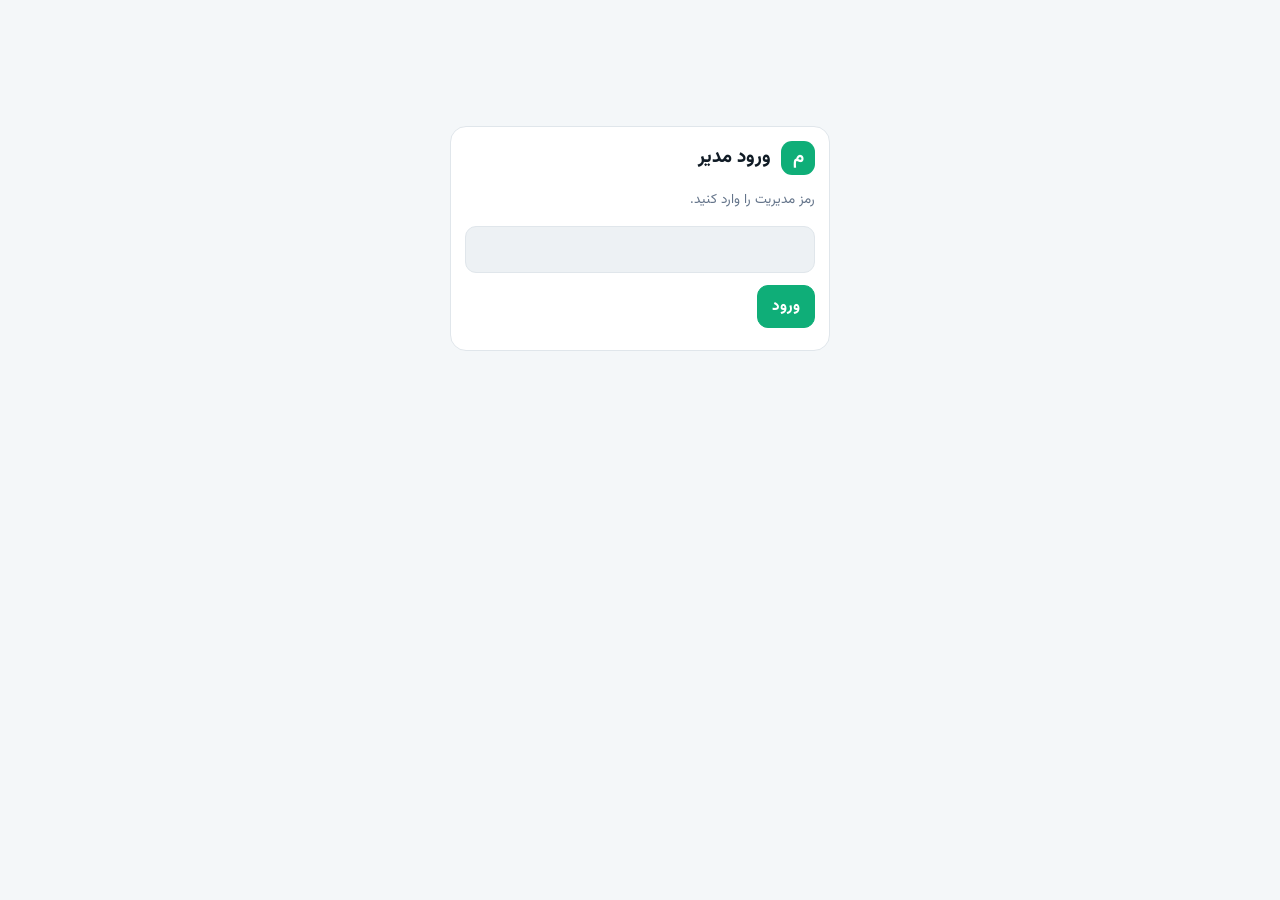
==== admin.html @ 72c1487b "Update admin.html" ====
<!DOCTYPE html>
<html lang="fa" dir="rtl"><head><meta charset="utf-8"><meta name="viewport" content="width=device-width,initial-scale=1,viewport-fit=cover">
<meta name="robots" content="noindex"><title>پنل مدیریت</title>
<script>try{document.documentElement.dataset.theme=localStorage.getItem('th')||(matchMedia('(prefers-color-scheme:light)').matches?'light':'dark')}catch(e){document.documentElement.dataset.theme='dark'}</script>
<link rel="stylesheet" href="https://fonts.googleapis.com/css2?family=Vazirmatn:wght@400;600;800&display=swap">
<style>
:root{box-sizing:border-box;--bg:#080b0e;--sf:#11171c;--s2:#1a2229;--ed:#232d36;--ink:#eaf0f3;--mu:#8a96a2;--ac:#1bc48a;--ai:#04140d;--dn:#ff5c6a;--wn:#f5b50a;color-scheme:dark}
:root[data-theme=light]{--bg:#f4f7f9;--sf:#fff;--s2:#edf1f4;--ed:#e0e6eb;--ink:#101b25;--mu:#64748a;--ac:#0fae78;--ai:#fff;--dn:#e5485a;--wn:#b07d00;color-scheme:light}
*,*::before,*::after{box-sizing:border-box}
body{margin:0;background:var(--bg);color:var(--ink);font:15px/1.8 "Vazirmatn",Tahoma,sans-serif;padding-top:env(safe-area-inset-top,0px);padding-bottom:calc(150px + env(safe-area-inset-bottom,0px))}
.w{max-width:860px;margin:0 auto;padding:0 14px}
header{display:flex;align-items:center;gap:10px;padding:14px 0}
.lg{display:flex;align-items:center;gap:10px;font-weight:800;font-size:1.15rem}.lg b{width:34px;height:34px;border-radius:11px;background:var(--ac);color:var(--ai);display:grid;place-items:center}
.sp{flex:1}
button,select{font:inherit;color:var(--ink);cursor:pointer;border:1px solid var(--ed);background:var(--s2);border-radius:11px;padding:7px 14px}
button:active{transform:scale(.96)}button:disabled{opacity:.5}
button.pri{background:var(--ac);border-color:var(--ac);color:var(--ai);font-weight:800}button.dn{color:var(--dn)}
button.sm{padding:3px 10px;font-size:.85rem}
input,textarea{font:inherit;color:var(--ink);background:var(--s2);border:1px solid var(--ed);border-radius:11px;padding:9px 12px;width:100%}
input:focus,textarea:focus{border-color:var(--ac);outline:none}:focus-visible{outline:2px solid var(--ac);outline-offset:2px}
.pn{background:var(--sf);border:1px solid var(--ed);border-radius:16px;padding:14px;margin-bottom:12px}
h2{font-size:1.02rem;margin:0 0 10px}.mu{color:var(--mu);font-size:.84rem}
.stats{display:grid;grid-template-columns:repeat(2,1fr);gap:10px;margin-bottom:12px}@media(min-width:640px){.stats{grid-template-columns:repeat(4,1fr)}}
.st{background:var(--sf);border:1px solid var(--ed);border-radius:16px;padding:12px}.st b{display:block;font-size:1.7rem;line-height:1.3}.st span{color:var(--mu);font-size:.8rem}
.chips{display:flex;gap:6px;flex-wrap:wrap;margin-bottom:10px}
.chip{padding:5px 13px;border-radius:999px;background:var(--s2);border:1px solid transparent;font-size:.86rem}.chip[aria-pressed=true]{background:var(--ac);color:var(--ai);font-weight:700}
.tk{border-top:1px solid var(--ed);padding:12px 0}.tk:first-child{border-top:0}.tk p{margin:4px 0 8px;white-space:pre-wrap;word-break:break-word}
.bd{display:inline-block;padding:1px 10px;border-radius:8px;font-size:.78rem;font-weight:700}
.bd.new{background:rgba(245,181,10,.18);color:var(--wn)}.bd.open{background:rgba(77,141,255,.18);color:#4d8dff}.bd.done{background:rgba(27,196,138,.16);color:var(--ac)}
.row{display:flex;gap:8px;flex-wrap:wrap;align-items:center}.row>.g{flex:1 1 150px}
.sw{width:30px;height:30px;border-radius:50%;padding:0;border:2px solid var(--ed)}.sw[aria-pressed=true]{border-color:var(--ink)}
.pv{border-radius:12px;padding:9px 14px;text-align:center;font-weight:700;color:#fff;margin-top:10px}
.hv{border:1px dashed var(--ed);border-radius:12px;padding:12px;margin-top:10px;text-align:center}.hv h3{margin:0 0 4px;font-size:1.1rem}
.fq{border:1px solid var(--ed);border-radius:14px;padding:10px;margin-bottom:8px;background:var(--s2)}
.cc{display:inline-flex;align-items:center;gap:6px;background:var(--s2);border:1px solid var(--ed);border-radius:999px;padding:3px 6px 3px 12px;margin:3px;direction:ltr;font-weight:700}
.cc button{padding:0 8px;border-radius:50%;line-height:1.5}
.hide{display:none!important}
nav{position:fixed;inset:auto 0 0;z-index:20;display:flex;justify-content:space-around;background:var(--sf);border-top:1px solid var(--ed);padding:6px 6px calc(6px + env(safe-area-inset-bottom,0px))}
nav button{flex:1;border:0;background:none;margin:0 2px;color:var(--mu);padding:6px 4px;font-size:.8rem;border-radius:12px}nav button[aria-pressed=true]{color:var(--ac);background:var(--s2);font-weight:800}
#bar{position:fixed;inset:auto 0 calc(66px + env(safe-area-inset-bottom,0px));z-index:19;display:flex;justify-content:center;pointer-events:none}
#bar>div{pointer-events:auto;background:var(--sf);border:1px solid var(--ed);border-radius:16px;padding:8px 10px;display:flex;gap:10px;align-items:center;box-shadow:0 6px 24px rgba(0,0,0,.35)}
#ts{position:fixed;top:calc(12px + env(safe-area-inset-top,0px));left:50%;transform:translateX(-50%);z-index:40;background:var(--ink);color:var(--bg);padding:8px 18px;border-radius:12px;font-weight:700;opacity:0;transition:opacity .25s;pointer-events:none}#ts.on{opacity:1}
@media(prefers-reduced-motion:reduce){#ts{transition:none}}
</style></head><body>
<div id="ts" role="status"></div>
<div id="login" class="w"><div class="pn" style="max-width:380px;margin:14vh auto 0"><div class="lg" style="margin-bottom:10px"><b>م</b>ورود مدیر</div><p class="mu">رمز مدیریت را وارد کنید.</p>
<input id="pw" type="password" autocomplete="current-password" aria-label="رمز عبور"><div style="margin-top:12px"><button class="pri" id="go">ورود</button></div><div id="lm" class="mu" role="alert" style="margin-top:8px"></div></div></div>

<div id="app" class="hide"><div class="w">
<header><div class="lg"><b>م</b>پنل مدیریت</div><div class="sp"></div><button id="th" aria-label="تغییر تم">تم</button><button id="out">خروج</button></header>

<section id="v-dash">
 <div class="stats" id="stats"></div>
 <div class="pn"><h2>وضعیت سایت</h2><div id="sum" class="mu"></div></div>
 <div class="pn"><h2>آخرین تیکت‌ها</h2><div id="last"></div></div>
</section>

<section id="v-tk" class="hide"><div class="pn">
 <div class="row" style="margin-bottom:10px"><h2 style="margin:0">تیکت‌ها</h2><div class="sp"></div><button class="sm" id="rf">تازه‌سازی</button><button class="sm" id="ex">خروجی CSV</button></div>
 <input id="sq" placeholder="جستجو در نام، تماس و متن…" aria-label="جستجو" style="margin-bottom:10px">
 <div class="chips" id="tf"></div><div id="tl"></div></div></section>

<section id="v-ct" class="hide">
 <div class="pn"><h2>متن صفحهٔ اصلی</h2>
  <input id="ht" placeholder="تیتر اصلی (خالی = بدون تغییر)" aria-label="تیتر"><div style="height:8px"></div>
  <textarea id="hs" rows="2" placeholder="توضیح زیر تیتر (خالی = بدون تغییر)" aria-label="توضیح"></textarea>
  <div class="hv"><h3 id="hvt"></h3><div class="mu" id="hvs"></div></div></div>
 <div class="pn"><h2>اعلان بالای سایت</h2>
  <label class="row"><input type="checkbox" id="bo" style="width:20px;flex:0 0 20px"> <span>نمایش اعلان</span></label>
  <div style="height:8px"></div><textarea id="bt" rows="2" maxlength="200" placeholder="متن اعلان" aria-label="متن اعلان"></textarea>
  <div class="row" style="margin-top:8px"><span class="mu">رنگ:</span><span id="sws" class="row"></span><input id="bc" type="color" aria-label="رنگ دلخواه" style="width:44px;padding:2px"></div>
  <div class="pv" id="bp"></div></div>
 <div class="pn"><h2>سوالات متداول <span class="mu">(خالی = سوالات پیش‌فرض سایت)</span></h2><div id="fq"></div><button id="fa">+ سوال جدید</button></div>
</section>

<section id="v-co" class="hide"><div class="pn"><h2>ارزهای مخفی‌شده</h2>
 <p class="mu">نماد ارز را بنویس و Enter یا «افزودن» را بزن. مثال: DOGE</p>
 <div class="row"><input id="ci" dir="ltr" placeholder="DOGE" aria-label="نماد ارز" class="g" style="max-width:220px"><button id="ca" class="pri">افزودن</button></div>
 <div id="cl" style="margin-top:10px"></div></div></section>
</div>

<div id="bar" class="hide"><div><span id="dt" class="mu">تغییرات ذخیره‌نشده</span><button class="pri" id="sv">ذخیره در سایت</button></div></div>
<nav><button data-v="dash" aria-pressed="true">داشبورد</button><button data-v="tk" aria-pressed="false">تیکت‌ها</button><button data-v="ct" aria-pressed="false">محتوا</button><button data-v="co" aria-pressed="false">ارزها</button></nav>
</div>
<script>
(function(){
var $=function(i){return document.getElementById(i)};
function h(t,a,k){var e=document.createElement(t);for(var x in a||{}){if(x==='class')e.className=a[x];else if(x==='text')e.textContent=a[x];else if(x.slice(0,2)==='on')e[x]=a[x];else e.setAttribute(x,a[x])}(k||[]).forEach(function(c){e.appendChild(typeof c==='string'?document.createTextNode(c):c)});return e}
function api(p,o){o=o||{};o.credentials='same-origin';if(o.body&&typeof o.body!=='string'){o.body=JSON.stringify(o.body);o.headers={'content-type':'application/json'}}
 return fetch('/api/admin/'+p,o).then(function(r){if(r.status===401&&p!=='login'){show(false);throw 0}return r.json().then(function(j){if(!r.ok)throw j;return j})})}
var tt;function toast(m){var t=$('ts');t.textContent=m;t.classList.add('on');clearTimeout(tt);tt=setTimeout(function(){t.classList.remove('on')},2400)}
function show(a){$('login').classList.toggle('hide',a);$('app').classList.toggle('hide',!a)}
var C={banner:{on:false,text:'',color:'#0fae78'},hero:{title:'',sub:''},faq:[],hidden:[]},TK=[],TF='all',VIEW='dash',dirty=false;
var ST={new:'جدید',open:'در حال بررسی',done:'بسته‌شده'};
function setDirty(v){dirty=v;$('bar').classList.toggle('hide',!(v&&(VIEW==='ct'||VIEW==='co')));}
function view(v){VIEW=v;['dash','tk','ct','co'].forEach(function(x){$('v-'+x).classList.toggle('hide',x!==v)});
 document.querySelectorAll('nav button').forEach(function(b){b.setAttribute('aria-pressed',b.dataset.v===v)});setDirty(dirty);scrollTo(0,0)}
document.querySelectorAll('nav button').forEach(function(b){b.onclick=function(){view(b.dataset.v)}});
$('th').onclick=function(){var r=document.documentElement,n=r.dataset.theme==='dark'?'light':'dark';r.dataset.theme=n;try{localStorage.setItem('th',n)}catch(e){}};
$('go').onclick=function(){$('lm').textContent='';api('login',{method:'POST',body:{password:$('pw').value}}).then(function(){$('pw').value='';show(true);load()}).catch(function(e){$('lm').textContent=e&&e.error==='setup'?'تنظیمات سرور کامل نیست.':'رمز اشتباه است.'})};
$('pw').onkeydown=function(e){if(e.key==='Enter')$('go').click()};
$('out').onclick=function(){api('logout',{method:'POST'}).finally(function(){show(false)})};
window.addEventListener('beforeunload',function(e){if(dirty){e.preventDefault();e.returnValue=''}});

/* dashboard */
function counts(){var c={new:0,open:0,done:0};TK.forEach(function(t){c[t.status]=(c[t.status]||0)+1});return c}
function dash(){var c=counts(),s=$('stats');s.textContent='';
 [['تیکت جدید',c.new],['در حال بررسی',c.open],['بسته‌شده',c.done],['ارز مخفی',C.hidden.length]].forEach(function(x){s.appendChild(h('div',{class:'st'},[h('b',{text:String(x[1])}),h('span',{text:x[0]})]))});
 $('sum').textContent='اعلان: '+(C.banner.on&&C.banner.text?'روشن':'خاموش')+' · سوالات سفارشی: '+C.faq.length+' · تیتر سفارشی: '+(C.hero.title?'بله':'خیر');
 var L=$('last');L.textContent='';if(!TK.length){L.textContent='تیکتی نیست.';return}
 TK.slice(0,3).forEach(function(t){L.appendChild(h('div',{class:'tk'},[h('span',{class:'bd '+t.status,text:ST[t.status]}),' ',h('b',{text:t.name||'بدون نام'}),h('p',{text:t.message.slice(0,120)})]))})}

/* tickets */
function tfr(){var c=counts(),f=$('tf');f.textContent='';
 [['all','همه ('+TK.length+')'],['new','جدید ('+c.new+')'],['open','در حال بررسی ('+c.open+')'],['done','بسته ('+c.done+')']].forEach(function(x){f.appendChild(h('button',{class:'chip','aria-pressed':String(TF===x[0]),text:x[1],onclick:function(){TF=x[0];tfr();tl()}}))})}
function tl(){var L=$('tl'),q=$('sq').value.trim().toLowerCase();L.textContent='';
 var a=TK.filter(function(t){return(TF==='all'||t.status===TF)&&(!q||((t.name||'')+(t.contact||'')+t.message+t.id).toLowerCase().indexOf(q)>=0)});
 if(!a.length){L.textContent='موردی نیست.';return}
 a.forEach(function(t){
  var s=h('select',{'aria-label':'وضعیت',onchange:function(){api('tickets/'+encodeURIComponent(t.id),{method:'PATCH',body:{status:s.value}}).then(function(){t.status=s.value;tfr();tl();dash();toast('وضعیت ذخیره شد')})}});
  Object.keys(ST).forEach(function(k){var o=h('option',{value:k,text:ST[k]});if(k===t.status)o.selected=true;s.appendChild(o)});
  var cp=h('button',{class:'sm',text:'کپی تماس',onclick:function(){var v=t.contact||'';if(navigator.clipboard&&v)navigator.clipboard.writeText(v).then(function(){toast('کپی شد')},function(){toast('کپی نشد')});else toast(v?'کپی نشد':'تماسی ثبت نشده')}});
  var d=h('button',{class:'sm dn',text:'حذف',onclick:function(){if(confirm('این تیکت حذف شود؟'))api('tickets/'+encodeURIComponent(t.id),{method:'DELETE'}).then(function(){TK=TK.filter(function(x){return x!==t});tfr();tl();dash();toast('حذف شد')})}});
  L.appendChild(h('div',{class:'tk'},[h('div',{class:'row'},[h('span',{class:'bd '+t.status,text:ST[t.status]}),h('b',{text:t.name||'بدون نام'}),h('span',{class:'mu',text:t.id+' · '+new Date(t.created).toLocaleString('fa-IR')})]),h('div',{class:'mu',text:t.contact||'— تماسی ثبت نشده'}),h('p',{text:t.message}),h('div',{class:'row'},[s,cp,d])]))})}
function loadTk(){return api('tickets').then(function(a){TK=a;tfr();tl();dash()})}
$('rf').onclick=function(){loadTk().then(function(){toast('تازه شد')})};$('sq').oninput=tl;
$('ex').onclick=function(){function q(v){return '"'+String(v==null?'':v).replace(/"/g,'""')+'"'}
 var r=['id,name,contact,status,created,message'].concat(TK.map(function(t){return[t.id,t.name,t.contact,t.status,new Date(t.created).toISOString(),t.message].map(q).join(',')}));
 var u=URL.createObjectURL(new Blob(['\ufeff'+r.join('\n')],{type:'text/csv;charset=utf-8'})),a=h('a',{href:u,download:'tickets.csv'});document.body.appendChild(a);a.click();a.remove();setTimeout(function(){URL.revokeObjectURL(u)},1000)};

/* content */
var COL=['#0fae78','#2563eb','#e5485a','#f5b50a','#7c3aed'];
function pv(){var b=$('bp');b.textContent=$('bt').value||'پیش‌نمایش اعلان';b.style.background=$('bc').value;b.style.opacity=$('bo').checked?1:.4;
 $('hvt').textContent=$('ht').value||'(تیتر پیش‌فرض سایت)';$('hvs').textContent=$('hs').value||'(توضیح پیش‌فرض سایت)';
 document.querySelectorAll('#sws button').forEach(function(s){s.setAttribute('aria-pressed',String(s.dataset.c.toLowerCase()===$('bc').value.toLowerCase()))})}
['bo','bt','bc','ht','hs'].forEach(function(i){$(i).addEventListener('input',function(){setDirty(true);pv()});$(i).addEventListener('change',function(){setDirty(true);pv()})});
COL.forEach(function(c){var b=h('button',{class:'sw','data-c':c,'aria-label':'رنگ '+c,onclick:function(){$('bc').value=c;setDirty(true);pv()}});b.style.background=c;$('sws').appendChild(b)});
function faqRow(q,a){var d=h('div',{class:'fq'}),i=h('input',{placeholder:'سوال','aria-label':'سوال'}),t=h('textarea',{rows:'2',placeholder:'پاسخ','aria-label':'پاسخ',style:'margin-top:6px'});i.value=q||'';t.value=a||'';
 [i,t].forEach(function(e){e.oninput=function(){setDirty(true)}});
 var up=h('button',{class:'sm',text:'↑',onclick:function(){if(d.previousElementSibling){d.parentNode.insertBefore(d,d.previousElementSibling);setDirty(true)}}}),dw=h('button',{class:'sm',text:'↓',onclick:function(){if(d.nextElementSibling){d.parentNode.insertBefore(d.nextElementSibling,d);setDirty(true)}}}),x=h('button',{class:'sm dn',text:'حذف',onclick:function(){d.remove();setDirty(true)}});
 d.appendChild(i);d.appendChild(t);d.appendChild(h('div',{class:'row',style:'margin-top:6px'},[up,dw,x]));$('fq').appendChild(d)}
$('fa').onclick=function(){faqRow();setDirty(true)};

/* coins */
function cl(){var L=$('cl');L.textContent='';if(!C.hidden.length){L.appendChild(h('span',{class:'mu',text:'هیچ ارزی مخفی نیست.'}));return}
 C.hidden.forEach(function(s,i){L.appendChild(h('span',{class:'cc'},[s,h('button',{'aria-label':'حذف '+s,text:'×',onclick:function(){C.hidden.splice(i,1);setDirty(true);cl();dash()}})]))})}
function addC(){var v=$('ci').value.toUpperCase().replace(/[^A-Z0-9]/g,'').slice(0,12);if(!v)return;if(C.hidden.indexOf(v)<0)C.hidden.push(v);$('ci').value='';setDirty(true);cl();dash()}
$('ca').onclick=addC;$('ci').onkeydown=function(e){if(e.key==='Enter')addC()};

function fill(){var b=C.banner||{},hh=C.hero||{};$('bo').checked=!!b.on;$('bt').value=b.text||'';$('bc').value=/^#[0-9a-f]{6}$/i.test(b.color)?b.color:'#0fae78';
 $('ht').value=hh.title||'';$('hs').value=hh.sub||'';$('fq').textContent='';(C.faq||[]).forEach(function(i){faqRow(i.q,i.a)});C.hidden=C.hidden||[];pv();cl();setDirty(false)}
$('sv').onclick=function(){var faq=[].map.call($('fq').children,function(d){return{q:d.children[0].value.trim(),a:d.children[1].value.trim()}});
 var body={banner:{on:$('bo').checked,text:$('bt').value.trim(),color:$('bc').value},hero:{title:$('ht').value.trim(),sub:$('hs').value.trim()},faq:faq,hidden:C.hidden};
 $('sv').disabled=true;api('config',{method:'PUT',body:body}).then(function(){C=body;C.faq=faq.filter(function(i){return i.q&&i.a});setDirty(false);dash();toast('ذخیره شد؛ تا ۳۰ ثانیه در سایت دیده می‌شود')}).catch(function(){toast('ذخیره نشد؛ دوباره تلاش کنید')}).finally(function(){$('sv').disabled=false})};
function load(){api('config').then(function(c){C=c||{};C.banner=C.banner||{};C.hero=C.hero||{};C.faq=C.faq||[];C.hidden=C.hidden||[];fill();return loadTk()}).catch(function(){})}
setInterval(function(){if(!$('app').classList.contains('hide')&&!document.hidden)api('tickets').then(function(a){TK=a;tfr();if(VIEW==='tk')tl();dash()}).catch(function(){})},60000);
api('me').then(function(){show(true);load()}).catch(function(){show(false)});
})();
</script></body></html>
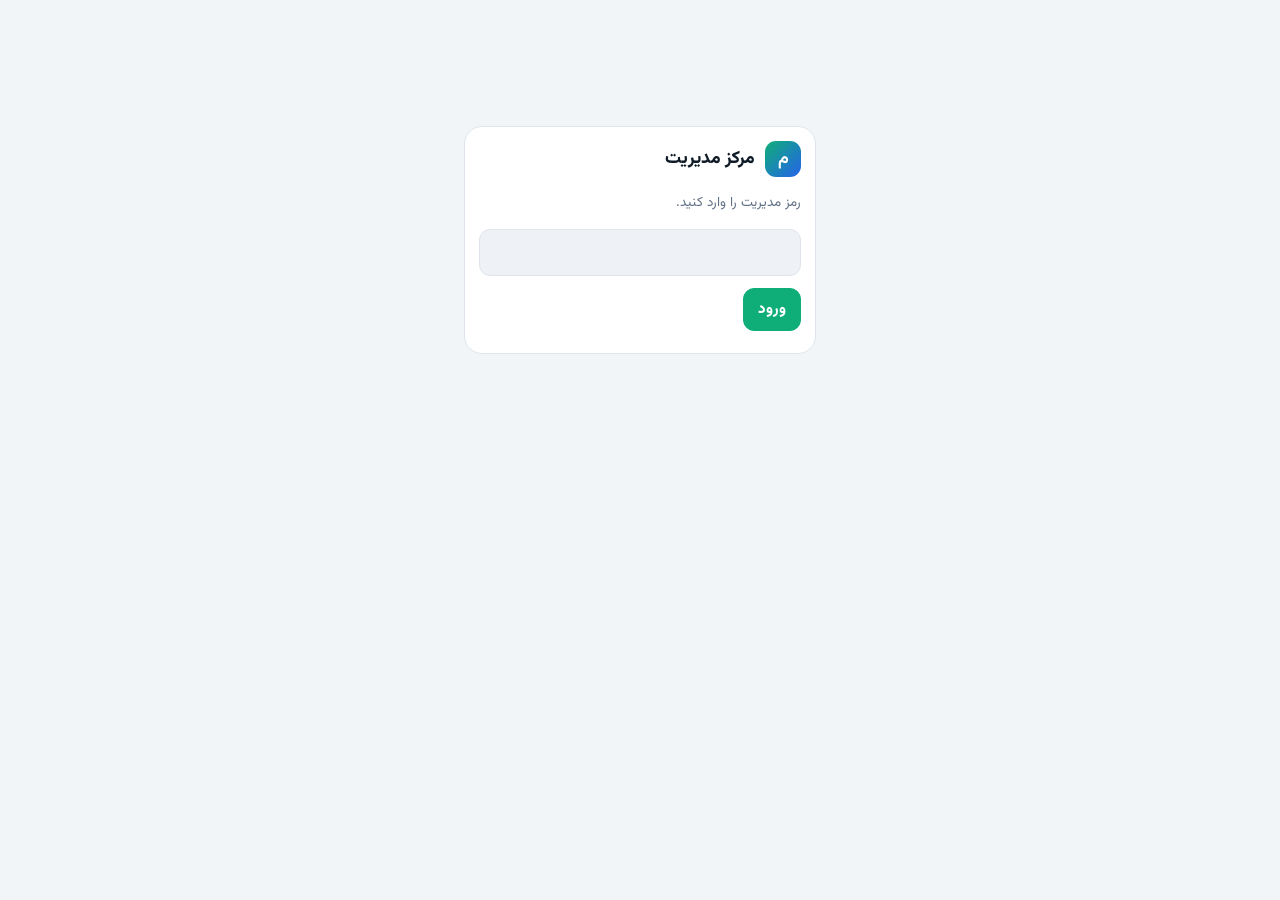
==== commit 4fb09fca: "Update admin.html" ====
--- a/admin.html
+++ b/admin.html
@@ -1,86 +1,74 @@
 <!DOCTYPE html>
 <html lang="fa" dir="rtl"><head><meta charset="utf-8"><meta name="viewport" content="width=device-width,initial-scale=1,viewport-fit=cover">
-<meta name="robots" content="noindex"><title>پنل مدیریت</title>
+<meta name="robots" content="noindex"><title>مرکز مدیریت</title>
 <script>try{document.documentElement.dataset.theme=localStorage.getItem('th')||(matchMedia('(prefers-color-scheme:light)').matches?'light':'dark')}catch(e){document.documentElement.dataset.theme='dark'}</script>
 <link rel="stylesheet" href="https://fonts.googleapis.com/css2?family=Vazirmatn:wght@400;600;800&display=swap">
 <style>
-:root{box-sizing:border-box;--bg:#080b0e;--sf:#11171c;--s2:#1a2229;--ed:#232d36;--ink:#eaf0f3;--mu:#8a96a2;--ac:#1bc48a;--ai:#04140d;--dn:#ff5c6a;--wn:#f5b50a;color-scheme:dark}
-:root[data-theme=light]{--bg:#f4f7f9;--sf:#fff;--s2:#edf1f4;--ed:#e0e6eb;--ink:#101b25;--mu:#64748a;--ac:#0fae78;--ai:#fff;--dn:#e5485a;--wn:#b07d00;color-scheme:light}
+:root{--bg:#070a0d;--sf:#0f151a;--s2:#18212a;--ed:#212c36;--ink:#eaf0f3;--mu:#8693a0;--ac:#1bc48a;--ai:#03150d;--dn:#ff5c6a;--wn:#f5b50a;--bl:#4d8dff;color-scheme:dark}
+:root[data-theme=light]{--bg:#f2f5f8;--sf:#fff;--s2:#eef2f6;--ed:#dfe5eb;--ink:#0f1b26;--mu:#617085;--ac:#0fae78;--ai:#fff;--dn:#e5485a;--wn:#b07d00;--bl:#2563eb;color-scheme:light}
 *,*::before,*::after{box-sizing:border-box}
-body{margin:0;background:var(--bg);color:var(--ink);font:15px/1.8 "Vazirmatn",Tahoma,sans-serif;padding-top:env(safe-area-inset-top,0px);padding-bottom:calc(150px + env(safe-area-inset-bottom,0px))}
-.w{max-width:860px;margin:0 auto;padding:0 14px}
-header{display:flex;align-items:center;gap:10px;padding:14px 0}
-.lg{display:flex;align-items:center;gap:10px;font-weight:800;font-size:1.15rem}.lg b{width:34px;height:34px;border-radius:11px;background:var(--ac);color:var(--ai);display:grid;place-items:center}
-.sp{flex:1}
+body{margin:0;background:var(--bg);color:var(--ink);font:15px/1.8 "Vazirmatn",Tahoma,sans-serif;padding-top:env(safe-area-inset-top,0px)}
 button,select{font:inherit;color:var(--ink);cursor:pointer;border:1px solid var(--ed);background:var(--s2);border-radius:11px;padding:7px 14px}
-button:active{transform:scale(.96)}button:disabled{opacity:.5}
-button.pri{background:var(--ac);border-color:var(--ac);color:var(--ai);font-weight:800}button.dn{color:var(--dn)}
-button.sm{padding:3px 10px;font-size:.85rem}
+button:active{transform:scale(.97)}button:disabled{opacity:.5}button.pri{background:var(--ac);border-color:var(--ac);color:var(--ai);font-weight:800}button.dn{color:var(--dn)}button.sm{padding:3px 11px;font-size:.84rem}
 input,textarea{font:inherit;color:var(--ink);background:var(--s2);border:1px solid var(--ed);border-radius:11px;padding:9px 12px;width:100%}
 input:focus,textarea:focus{border-color:var(--ac);outline:none}:focus-visible{outline:2px solid var(--ac);outline-offset:2px}
-.pn{background:var(--sf);border:1px solid var(--ed);border-radius:16px;padding:14px;margin-bottom:12px}
-h2{font-size:1.02rem;margin:0 0 10px}.mu{color:var(--mu);font-size:.84rem}
-.stats{display:grid;grid-template-columns:repeat(2,1fr);gap:10px;margin-bottom:12px}@media(min-width:640px){.stats{grid-template-columns:repeat(4,1fr)}}
-.st{background:var(--sf);border:1px solid var(--ed);border-radius:16px;padding:12px}.st b{display:block;font-size:1.7rem;line-height:1.3}.st span{color:var(--mu);font-size:.8rem}
-.chips{display:flex;gap:6px;flex-wrap:wrap;margin-bottom:10px}
-.chip{padding:5px 13px;border-radius:999px;background:var(--s2);border:1px solid transparent;font-size:.86rem}.chip[aria-pressed=true]{background:var(--ac);color:var(--ai);font-weight:700}
-.tk{border-top:1px solid var(--ed);padding:12px 0}.tk:first-child{border-top:0}.tk p{margin:4px 0 8px;white-space:pre-wrap;word-break:break-word}
-.bd{display:inline-block;padding:1px 10px;border-radius:8px;font-size:.78rem;font-weight:700}
-.bd.new{background:rgba(245,181,10,.18);color:var(--wn)}.bd.open{background:rgba(77,141,255,.18);color:#4d8dff}.bd.done{background:rgba(27,196,138,.16);color:var(--ac)}
-.row{display:flex;gap:8px;flex-wrap:wrap;align-items:center}.row>.g{flex:1 1 150px}
+.hide{display:none!important}.mu{color:var(--mu);font-size:.84rem}.sp{flex:1}.row{display:flex;gap:8px;flex-wrap:wrap;align-items:center}
+.shell{display:grid;grid-template-columns:1fr;min-height:100vh}@media(min-width:900px){.shell{grid-template-columns:236px 1fr}}
+aside{display:none}@media(min-width:900px){aside{display:flex;flex-direction:column;gap:4px;position:sticky;top:0;height:100vh;padding:18px 14px;background:var(--sf);border-inline-end:1px solid var(--ed)}}
+.lg{display:flex;align-items:center;gap:10px;font-weight:800;font-size:1.1rem;margin-bottom:14px}.lg b{width:36px;height:36px;border-radius:11px;background:linear-gradient(135deg,var(--ac),var(--bl));color:#fff;display:grid;place-items:center}
+.nb{display:flex;align-items:center;gap:8px;width:100%;text-align:right;border:0;background:none;color:var(--mu);padding:9px 12px;border-radius:12px}.nb[aria-pressed=true]{background:var(--s2);color:var(--ink);font-weight:800}
+.bd{background:var(--dn);color:#fff;border-radius:999px;font-size:.72rem;font-weight:800;padding:0 7px;margin-inline-start:auto}.nb .bd:empty{display:none}
+main{padding:14px 14px 96px;max-width:1100px;width:100%}@media(min-width:900px){main{padding-bottom:30px}}
+.top{display:flex;align-items:center;gap:10px;margin-bottom:14px}.top h1{font-size:1.25rem;margin:0}
+.bn{position:fixed;inset:auto 0 0;z-index:20;display:flex;background:var(--sf);border-top:1px solid var(--ed);padding:6px 6px calc(6px + env(safe-area-inset-bottom,0px))}@media(min-width:900px){.bn{display:none}}
+.bn button{flex:1;border:0;background:none;color:var(--mu);font-size:.78rem;padding:6px 2px;border-radius:12px;position:relative}.bn button[aria-pressed=true]{color:var(--ac);background:var(--s2);font-weight:800}
+.bn .bd{position:absolute;top:0;left:12%;margin:0}
+.cd{background:var(--sf);border:1px solid var(--ed);border-radius:18px;padding:14px;margin-bottom:12px}.cd h2{font-size:1rem;margin:0 0 10px}
+.kp{display:grid;grid-template-columns:repeat(2,1fr);gap:10px;margin-bottom:12px}@media(min-width:760px){.kp{grid-template-columns:repeat(4,1fr)}}
+.kp div{background:var(--sf);border:1px solid var(--ed);border-radius:18px;padding:12px 14px}.kp b{display:block;font-size:1.8rem;line-height:1.3}.kp i{font-style:normal;font-size:.78rem;font-weight:700;margin-inline-start:6px}
+.two{display:grid;gap:12px;grid-template-columns:1fr}@media(min-width:760px){.two{grid-template-columns:1fr 1fr}}
+.chips{display:flex;gap:6px;flex-wrap:wrap;margin-bottom:10px}.chip{padding:4px 13px;border-radius:999px;font-size:.84rem}.chip[aria-pressed=true]{background:var(--ac);color:var(--ai);border-color:var(--ac);font-weight:700}
+.sb{display:inline-block;padding:1px 10px;border-radius:8px;font-size:.76rem;font-weight:800}.sb.new{background:rgba(245,181,10,.18);color:var(--wn)}.sb.open{background:rgba(77,141,255,.18);color:var(--bl)}.sb.done{background:rgba(27,196,138,.16);color:var(--ac)}
+.inb{display:grid;gap:12px;grid-template-columns:1fr}@media(min-width:900px){.inb{grid-template-columns:340px 1fr;height:calc(100vh - 110px)}.inb>div{overflow:auto}}
+.tr{padding:10px 12px;border-radius:14px;cursor:pointer;border:1px solid transparent;margin-bottom:4px}.tr:hover,.tr[aria-current=true]{background:var(--s2);border-color:var(--ed)}.tr p{margin:0;color:var(--mu);font-size:.82rem;overflow:hidden;white-space:nowrap;text-overflow:ellipsis}
+.ud{display:inline-block;width:9px;height:9px;border-radius:50%;background:var(--ac);margin-inline-end:6px}
+.bb{max-width:85%;padding:9px 13px;border-radius:14px;margin-bottom:8px;white-space:pre-wrap;word-break:break-word}.bb.c{background:var(--s2);border-end-end-radius:4px}.bb.a{background:var(--ac);color:var(--ai);margin-inline-start:auto;border-end-start-radius:4px}.bb small{display:block;opacity:.7;font-size:.72rem}
+.fq{border:1px solid var(--ed);border-radius:14px;padding:10px;margin-bottom:8px;background:var(--s2)}
+.cc{display:inline-flex;align-items:center;gap:6px;background:var(--s2);border:1px solid var(--ed);border-radius:999px;padding:3px 6px 3px 12px;margin:3px;direction:ltr;font-weight:700}.cc button{padding:0 8px;border-radius:50%}
 .sw{width:30px;height:30px;border-radius:50%;padding:0;border:2px solid var(--ed)}.sw[aria-pressed=true]{border-color:var(--ink)}
 .pv{border-radius:12px;padding:9px 14px;text-align:center;font-weight:700;color:#fff;margin-top:10px}
-.hv{border:1px dashed var(--ed);border-radius:12px;padding:12px;margin-top:10px;text-align:center}.hv h3{margin:0 0 4px;font-size:1.1rem}
-.fq{border:1px solid var(--ed);border-radius:14px;padding:10px;margin-bottom:8px;background:var(--s2)}
-.cc{display:inline-flex;align-items:center;gap:6px;background:var(--s2);border:1px solid var(--ed);border-radius:999px;padding:3px 6px 3px 12px;margin:3px;direction:ltr;font-weight:700}
-.cc button{padding:0 8px;border-radius:50%;line-height:1.5}
-.hide{display:none!important}
-nav{position:fixed;inset:auto 0 0;z-index:20;display:flex;justify-content:space-around;background:var(--sf);border-top:1px solid var(--ed);padding:6px 6px calc(6px + env(safe-area-inset-bottom,0px))}
-nav button{flex:1;border:0;background:none;margin:0 2px;color:var(--mu);padding:6px 4px;font-size:.8rem;border-radius:12px}nav button[aria-pressed=true]{color:var(--ac);background:var(--s2);font-weight:800}
-#bar{position:fixed;inset:auto 0 calc(66px + env(safe-area-inset-bottom,0px));z-index:19;display:flex;justify-content:center;pointer-events:none}
-#bar>div{pointer-events:auto;background:var(--sf);border:1px solid var(--ed);border-radius:16px;padding:8px 10px;display:flex;gap:10px;align-items:center;box-shadow:0 6px 24px rgba(0,0,0,.35)}
+#bar{position:fixed;inset:auto 0 calc(70px + env(safe-area-inset-bottom,0px));z-index:19;display:flex;justify-content:center;pointer-events:none}@media(min-width:900px){#bar{inset:auto 0 18px 0}}
+#bar>div{pointer-events:auto;background:var(--sf);border:1px solid var(--ed);border-radius:16px;padding:8px 12px;display:flex;gap:10px;align-items:center;box-shadow:0 8px 28px rgba(0,0,0,.4)}
 #ts{position:fixed;top:calc(12px + env(safe-area-inset-top,0px));left:50%;transform:translateX(-50%);z-index:40;background:var(--ink);color:var(--bg);padding:8px 18px;border-radius:12px;font-weight:700;opacity:0;transition:opacity .25s;pointer-events:none}#ts.on{opacity:1}
 @media(prefers-reduced-motion:reduce){#ts{transition:none}}
 </style></head><body>
 <div id="ts" role="status"></div>
-<div id="login" class="w"><div class="pn" style="max-width:380px;margin:14vh auto 0"><div class="lg" style="margin-bottom:10px"><b>م</b>ورود مدیر</div><p class="mu">رمز مدیریت را وارد کنید.</p>
+<div id="login" style="max-width:380px;margin:14vh auto 0;padding:0 14px"><div class="cd"><div class="lg"><b>م</b>مرکز مدیریت</div><p class="mu">رمز مدیریت را وارد کنید.</p>
 <input id="pw" type="password" autocomplete="current-password" aria-label="رمز عبور"><div style="margin-top:12px"><button class="pri" id="go">ورود</button></div><div id="lm" class="mu" role="alert" style="margin-top:8px"></div></div></div>
 
-<div id="app" class="hide"><div class="w">
-<header><div class="lg"><b>م</b>پنل مدیریت</div><div class="sp"></div><button id="th" aria-label="تغییر تم">تم</button><button id="out">خروج</button></header>
+<div id="app" class="shell hide">
+<aside><div class="lg"><b>م</b>مرکز مدیریت</div><div id="side"></div><div class="sp"></div><button id="th2">تغییر تم</button><button id="out2" class="dn">خروج</button></aside>
+<main>
+<div class="top"><h1 id="pt"></h1><div class="sp"></div><button id="th" class="sm" aria-label="تغییر تم" style="display:none">تم</button><button id="out" class="sm" style="display:none">خروج</button></div>
 
-<section id="v-dash">
- <div class="stats" id="stats"></div>
- <div class="pn"><h2>وضعیت سایت</h2><div id="sum" class="mu"></div></div>
- <div class="pn"><h2>آخرین تیکت‌ها</h2><div id="last"></div></div>
-</section>
+<section id="v-dash"><div class="kp" id="kp"></div>
+ <div class="two"><div class="cd"><h2>تیکت‌های ۱۴ روز اخیر</h2><div id="c1"></div></div><div class="cd"><h2>ثبت‌نام‌های ۱۴ روز اخیر</h2><div id="c2"></div></div></div>
+ <div class="two"><div class="cd"><h2>منتظر پاسخ شما</h2><div id="wt"></div></div><div class="cd"><h2>آخرین ثبت‌نام‌ها</h2><div id="ru"></div></div></div></section>
 
-<section id="v-tk" class="hide"><div class="pn">
- <div class="row" style="margin-bottom:10px"><h2 style="margin:0">تیکت‌ها</h2><div class="sp"></div><button class="sm" id="rf">تازه‌سازی</button><button class="sm" id="ex">خروجی CSV</button></div>
- <input id="sq" placeholder="جستجو در نام، تماس و متن…" aria-label="جستجو" style="margin-bottom:10px">
- <div class="chips" id="tf"></div><div id="tl"></div></div></section>
+<section id="v-inbox" class="hide"><div class="inb"><div class="cd" id="il"><input id="sq" placeholder="جستجو در تیکت‌ها…" aria-label="جستجو" style="margin-bottom:8px"><div class="chips" id="tf"></div><div id="tl"></div></div><div class="cd" id="idt"></div></div></section>
 
-<section id="v-ct" class="hide">
- <div class="pn"><h2>متن صفحهٔ اصلی</h2>
-  <input id="ht" placeholder="تیتر اصلی (خالی = بدون تغییر)" aria-label="تیتر"><div style="height:8px"></div>
-  <textarea id="hs" rows="2" placeholder="توضیح زیر تیتر (خالی = بدون تغییر)" aria-label="توضیح"></textarea>
-  <div class="hv"><h3 id="hvt"></h3><div class="mu" id="hvs"></div></div></div>
- <div class="pn"><h2>اعلان بالای سایت</h2>
-  <label class="row"><input type="checkbox" id="bo" style="width:20px;flex:0 0 20px"> <span>نمایش اعلان</span></label>
-  <div style="height:8px"></div><textarea id="bt" rows="2" maxlength="200" placeholder="متن اعلان" aria-label="متن اعلان"></textarea>
-  <div class="row" style="margin-top:8px"><span class="mu">رنگ:</span><span id="sws" class="row"></span><input id="bc" type="color" aria-label="رنگ دلخواه" style="width:44px;padding:2px"></div>
-  <div class="pv" id="bp"></div></div>
- <div class="pn"><h2>سوالات متداول <span class="mu">(خالی = سوالات پیش‌فرض سایت)</span></h2><div id="fq"></div><button id="fa">+ سوال جدید</button></div>
-</section>
+<section id="v-users" class="hide"><div class="cd"><div class="row" style="margin-bottom:10px"><h2 style="margin:0">کاربران</h2><span class="mu" id="uc"></span></div><input id="uq" placeholder="جستجوی نام کاربری یا ایمیل…" aria-label="جستجوی کاربر" style="margin-bottom:10px"><div id="ul"></div></div></section>
 
-<section id="v-co" class="hide"><div class="pn"><h2>ارزهای مخفی‌شده</h2>
- <p class="mu">نماد ارز را بنویس و Enter یا «افزودن» را بزن. مثال: DOGE</p>
- <div class="row"><input id="ci" dir="ltr" placeholder="DOGE" aria-label="نماد ارز" class="g" style="max-width:220px"><button id="ca" class="pri">افزودن</button></div>
- <div id="cl" style="margin-top:10px"></div></div></section>
-</div>
+<section id="v-content" class="hide">
+ <div class="cd"><h2>متن صفحهٔ اصلی</h2><input id="ht" placeholder="تیتر اصلی (خالی = بدون تغییر)" aria-label="تیتر"><div style="height:8px"></div><textarea id="hs" rows="2" placeholder="توضیح زیر تیتر (خالی = بدون تغییر)" aria-label="توضیح"></textarea></div>
+ <div class="cd"><h2>اعلان بالای سایت</h2><label class="row"><input type="checkbox" id="bo" style="width:20px"><span>نمایش اعلان</span></label><div style="height:8px"></div><textarea id="bt" rows="2" maxlength="200" placeholder="متن اعلان" aria-label="متن اعلان"></textarea>
+ <div class="row" style="margin-top:8px"><span class="mu">رنگ:</span><span id="sws" class="row"></span><input id="bc" type="color" aria-label="رنگ دلخواه" style="width:44px;padding:2px"></div><div class="pv" id="bp"></div></div>
+ <div class="cd"><h2>سوالات متداول <span class="mu">(خالی = پیش‌فرض سایت)</span></h2><div id="fq"></div><button id="fa">+ سوال جدید</button></div></section>
 
+<section id="v-coins" class="hide"><div class="cd"><h2>ارزهای مخفی‌شده</h2><p class="mu">نماد را بنویس و Enter بزن. مثال: DOGE</p><div class="row"><input id="ci" dir="ltr" placeholder="DOGE" aria-label="نماد ارز" style="max-width:220px"><button id="ca" class="pri">افزودن</button></div><div id="cl" style="margin-top:10px"></div></div></section>
+</main>
 <div id="bar" class="hide"><div><span id="dt" class="mu">تغییرات ذخیره‌نشده</span><button class="pri" id="sv">ذخیره در سایت</button></div></div>
-<nav><button data-v="dash" aria-pressed="true">داشبورد</button><button data-v="tk" aria-pressed="false">تیکت‌ها</button><button data-v="ct" aria-pressed="false">محتوا</button><button data-v="co" aria-pressed="false">ارزها</button></nav>
+<nav class="bn" id="bn"></nav>
 </div>
 <script>
 (function(){
@@ -88,72 +76,94 @@
 function h(t,a,k){var e=document.createElement(t);for(var x in a||{}){if(x==='class')e.className=a[x];else if(x==='text')e.textContent=a[x];else if(x.slice(0,2)==='on')e[x]=a[x];else e.setAttribute(x,a[x])}(k||[]).forEach(function(c){e.appendChild(typeof c==='string'?document.createTextNode(c):c)});return e}
 function api(p,o){o=o||{};o.credentials='same-origin';if(o.body&&typeof o.body!=='string'){o.body=JSON.stringify(o.body);o.headers={'content-type':'application/json'}}
  return fetch('/api/admin/'+p,o).then(function(r){if(r.status===401&&p!=='login'){show(false);throw 0}return r.json().then(function(j){if(!r.ok)throw j;return j})})}
-var tt;function toast(m){var t=$('ts');t.textContent=m;t.classList.add('on');clearTimeout(tt);tt=setTimeout(function(){t.classList.remove('on')},2400)}
+var tt;function toast(m){var t=$('ts');t.textContent=m;t.classList.add('on');clearTimeout(tt);tt=setTimeout(function(){t.classList.remove('on')},2600)}
 function show(a){$('login').classList.toggle('hide',a);$('app').classList.toggle('hide',!a)}
-var C={banner:{on:false,text:'',color:'#0fae78'},hero:{title:'',sub:''},faq:[],hidden:[]},TK=[],TF='all',VIEW='dash',dirty=false;
+var fa=new Intl.NumberFormat('fa-IR');function d1(t){return new Date(t).toLocaleDateString('fa-IR')}function d2(t){return new Date(t).toLocaleString('fa-IR',{dateStyle:'short',timeStyle:'short'})}
+var C={banner:{},hero:{},faq:[],hidden:[]},TK=[],US=[],VIEW='dash',TF='all',SEL=null,TD=null,dirty=false,lastWait=-1;
 var ST={new:'جدید',open:'در حال بررسی',done:'بسته‌شده'};
-function setDirty(v){dirty=v;$('bar').classList.toggle('hide',!(v&&(VIEW==='ct'||VIEW==='co')));}
-function view(v){VIEW=v;['dash','tk','ct','co'].forEach(function(x){$('v-'+x).classList.toggle('hide',x!==v)});
- document.querySelectorAll('nav button').forEach(function(b){b.setAttribute('aria-pressed',b.dataset.v===v)});setDirty(dirty);scrollTo(0,0)}
-document.querySelectorAll('nav button').forEach(function(b){b.onclick=function(){view(b.dataset.v)}});
-$('th').onclick=function(){var r=document.documentElement,n=r.dataset.theme==='dark'?'light':'dark';r.dataset.theme=n;try{localStorage.setItem('th',n)}catch(e){}};
+var PAGES=[['dash','داشبورد'],['inbox','پشتیبانی'],['users','کاربران'],['content','محتوا'],['coins','ارزها']];
+function waiting(){return TK.filter(function(t){return t.status!=='done'&&t.last_author!=='admin'})}
+function setDirty(v){dirty=v;$('bar').classList.toggle('hide',!(v&&(VIEW==='content'||VIEW==='coins')))}
+function nav(){var s=$('side'),b=$('bn');s.textContent='';b.textContent='';var n=waiting().length;
+ PAGES.forEach(function(p){[s,b].forEach(function(box){var x=h('button',{class:box===s?'nb':'','aria-pressed':String(VIEW===p[0]),onclick:function(){view(p[0])}},[p[1]]);
+  if(p[0]==='inbox'&&n)x.appendChild(h('span',{class:'bd',text:String(n)}));box.appendChild(x)})});
+ document.title=(n?'('+n+') ':'')+'مرکز مدیریت'}
+function view(v){VIEW=v;PAGES.forEach(function(p){$('v-'+p[0]).classList.toggle('hide',p[0]!==v)});$('pt').textContent=PAGES.filter(function(p){return p[0]===v})[0][1];
+ var m=matchMedia('(max-width:899px)').matches;$('th').style.display=m?'':'none';$('out').style.display=m?'':'none';nav();setDirty(dirty);if(v==='users')loadUs();if(v==='inbox')il();if(v==='dash')dash();scrollTo(0,0)}
+$('th').onclick=$('th2').onclick=function(){var r=document.documentElement,n=r.dataset.theme==='dark'?'light':'dark';r.dataset.theme=n;try{localStorage.setItem('th',n)}catch(e){}};
 $('go').onclick=function(){$('lm').textContent='';api('login',{method:'POST',body:{password:$('pw').value}}).then(function(){$('pw').value='';show(true);load()}).catch(function(e){$('lm').textContent=e&&e.error==='setup'?'تنظیمات سرور کامل نیست.':'رمز اشتباه است.'})};
 $('pw').onkeydown=function(e){if(e.key==='Enter')$('go').click()};
-$('out').onclick=function(){api('logout',{method:'POST'}).finally(function(){show(false)})};
+$('out').onclick=$('out2').onclick=function(){api('logout',{method:'POST'}).finally(function(){show(false)})};
 window.addEventListener('beforeunload',function(e){if(dirty){e.preventDefault();e.returnValue=''}});
+window.addEventListener('resize',function(){view(VIEW)});
 
 /* dashboard */
-function counts(){var c={new:0,open:0,done:0};TK.forEach(function(t){c[t.status]=(c[t.status]||0)+1});return c}
-function dash(){var c=counts(),s=$('stats');s.textContent='';
- [['تیکت جدید',c.new],['در حال بررسی',c.open],['بسته‌شده',c.done],['ارز مخفی',C.hidden.length]].forEach(function(x){s.appendChild(h('div',{class:'st'},[h('b',{text:String(x[1])}),h('span',{text:x[0]})]))});
- $('sum').textContent='اعلان: '+(C.banner.on&&C.banner.text?'روشن':'خاموش')+' · سوالات سفارشی: '+C.faq.length+' · تیتر سفارشی: '+(C.hero.title?'بله':'خیر');
- var L=$('last');L.textContent='';if(!TK.length){L.textContent='تیکتی نیست.';return}
- TK.slice(0,3).forEach(function(t){L.appendChild(h('div',{class:'tk'},[h('span',{class:'bd '+t.status,text:ST[t.status]}),' ',h('b',{text:t.name||'بدون نام'}),h('p',{text:t.message.slice(0,120)})]))})}
+function days(arr,key){var o=[],now=new Date();now.setHours(0,0,0,0);for(var i=13;i>=0;i--){var s=now.getTime()-i*864e5;o.push({s:s,n:0})}
+ arr.forEach(function(x){var t=x[key];o.forEach(function(d){if(t>=d.s&&t<d.s+864e5)d.n++})});return o}
+function bars(a,col){var W=300,H=70,mx=Math.max.apply(0,a.map(function(x){return x.n}).concat([1])),ns='http://www.w3.org/2000/svg',s=document.createElementNS(ns,'svg');
+ s.setAttribute('viewBox','0 0 '+W+' '+H);s.setAttribute('width','100%');s.setAttribute('role','img');s.setAttribute('aria-label','نمودار ۱۴ روز اخیر');
+ a.forEach(function(d,i){var bh=Math.max(2,d.n/mx*(H-8)),r=document.createElementNS(ns,'rect');r.setAttribute('x',i*(W/14)+3);r.setAttribute('y',H-bh);r.setAttribute('width',W/14-6);r.setAttribute('height',bh);r.setAttribute('rx',3);r.setAttribute('fill',col);r.setAttribute('opacity',d.n?1:.25);
+  var t=document.createElementNS(ns,'title');t.textContent=d1(d.s)+': '+d.n;r.appendChild(t);s.appendChild(r)});return s}
+function sum(a){return a.reduce(function(x,y){return x+y.n},0)}
+function dash(){var k=$('kp');k.textContent='';var w=waiting(),t=days(TK,'created'),u=days(US,'created');
+ [['کاربران',US.length,sum(u)+' جدید در ۱۴ روز','var(--ac)'],['تیکت باز',TK.filter(function(x){return x.status!=='done'}).length,sum(t)+' تیکت در ۱۴ روز','var(--bl)'],['منتظر پاسخ',w.length,w.length?'نیاز به اقدام':'همه پاسخ داده شده','var(--wn)'],['کل تیکت‌ها',TK.length,TK.filter(function(x){return x.status==='done'}).length+' بسته‌شده','var(--mu)']]
+  .forEach(function(x){k.appendChild(h('div',{},[h('span',{class:'mu',text:x[0]}),h('b',{text:fa.format(x[1])}),h('span',{class:'mu',text:x[2]})]))});
+ $('c1').textContent='';$('c1').appendChild(bars(t,'#4d8dff'));$('c2').textContent='';$('c2').appendChild(bars(u,'#1bc48a'));
+ var L=$('wt');L.textContent='';if(!w.length)L.textContent='تیکت بی‌پاسخی نیست. 🎉';w.slice(0,5).forEach(function(x){L.appendChild(h('div',{class:'tr',role:'button',tabindex:'0',onclick:function(){view('inbox');pick(x.id)}},[h('b',{text:x.subject||'بدون موضوع'}),h('p',{text:(x.username||x.name||'مهمان')+' · '+x.message})]))});
+ var R=$('ru');R.textContent='';if(!US.length)R.textContent='هنوز کاربری نیست.';US.slice(0,5).forEach(function(x){R.appendChild(h('div',{class:'tr'},[h('b',{text:x.username}),h('p',{text:x.email+' · '+d1(x.created)})]))})}
 
-/* tickets */
-function tfr(){var c=counts(),f=$('tf');f.textContent='';
- [['all','همه ('+TK.length+')'],['new','جدید ('+c.new+')'],['open','در حال بررسی ('+c.open+')'],['done','بسته ('+c.done+')']].forEach(function(x){f.appendChild(h('button',{class:'chip','aria-pressed':String(TF===x[0]),text:x[1],onclick:function(){TF=x[0];tfr();tl()}}))})}
-function tl(){var L=$('tl'),q=$('sq').value.trim().toLowerCase();L.textContent='';
- var a=TK.filter(function(t){return(TF==='all'||t.status===TF)&&(!q||((t.name||'')+(t.contact||'')+t.message+t.id).toLowerCase().indexOf(q)>=0)});
- if(!a.length){L.textContent='موردی نیست.';return}
- a.forEach(function(t){
-  var s=h('select',{'aria-label':'وضعیت',onchange:function(){api('tickets/'+encodeURIComponent(t.id),{method:'PATCH',body:{status:s.value}}).then(function(){t.status=s.value;tfr();tl();dash();toast('وضعیت ذخیره شد')})}});
-  Object.keys(ST).forEach(function(k){var o=h('option',{value:k,text:ST[k]});if(k===t.status)o.selected=true;s.appendChild(o)});
-  var cp=h('button',{class:'sm',text:'کپی تماس',onclick:function(){var v=t.contact||'';if(navigator.clipboard&&v)navigator.clipboard.writeText(v).then(function(){toast('کپی شد')},function(){toast('کپی نشد')});else toast(v?'کپی نشد':'تماسی ثبت نشده')}});
-  var d=h('button',{class:'sm dn',text:'حذف',onclick:function(){if(confirm('این تیکت حذف شود؟'))api('tickets/'+encodeURIComponent(t.id),{method:'DELETE'}).then(function(){TK=TK.filter(function(x){return x!==t});tfr();tl();dash();toast('حذف شد')})}});
-  L.appendChild(h('div',{class:'tk'},[h('div',{class:'row'},[h('span',{class:'bd '+t.status,text:ST[t.status]}),h('b',{text:t.name||'بدون نام'}),h('span',{class:'mu',text:t.id+' · '+new Date(t.created).toLocaleString('fa-IR')})]),h('div',{class:'mu',text:t.contact||'— تماسی ثبت نشده'}),h('p',{text:t.message}),h('div',{class:'row'},[s,cp,d])]))})}
-function loadTk(){return api('tickets').then(function(a){TK=a;tfr();tl();dash()})}
-$('rf').onclick=function(){loadTk().then(function(){toast('تازه شد')})};$('sq').oninput=tl;
-$('ex').onclick=function(){function q(v){return '"'+String(v==null?'':v).replace(/"/g,'""')+'"'}
- var r=['id,name,contact,status,created,message'].concat(TK.map(function(t){return[t.id,t.name,t.contact,t.status,new Date(t.created).toISOString(),t.message].map(q).join(',')}));
- var u=URL.createObjectURL(new Blob(['\ufeff'+r.join('\n')],{type:'text/csv;charset=utf-8'})),a=h('a',{href:u,download:'tickets.csv'});document.body.appendChild(a);a.click();a.remove();setTimeout(function(){URL.revokeObjectURL(u)},1000)};
+/* inbox */
+function il(){var f=$('tf');f.textContent='';var q=$('sq').value.trim().toLowerCase();
+ var cnt={all:TK.length,wait:waiting().length,open:TK.filter(function(t){return t.status==='open'}).length,done:TK.filter(function(t){return t.status==='done'}).length};
+ [['all','همه'],['wait','منتظر پاسخ'],['open','بررسی'],['done','بسته']].forEach(function(x){f.appendChild(h('button',{class:'chip','aria-pressed':String(TF===x[0]),text:x[1]+' ('+fa.format(cnt[x[0]])+')',onclick:function(){TF=x[0];il()}}))});
+ var L=$('tl');L.textContent='';
+ var a=TK.filter(function(t){var okf=TF==='all'||(TF==='wait'&&t.status!=='done'&&t.last_author!=='admin')||t.status===TF;return okf&&(!q||((t.subject||'')+(t.username||'')+(t.name||'')+(t.contact||'')+t.message+t.id).toLowerCase().indexOf(q)>=0)});
+ if(!a.length)L.textContent='موردی نیست.';
+ a.forEach(function(t){var un=t.status!=='done'&&t.last_author!=='admin';L.appendChild(h('div',{class:'tr',role:'button',tabindex:'0','aria-current':String(SEL===t.id),onclick:function(){pick(t.id)},onkeydown:function(e){if(e.key==='Enter')pick(t.id)}},[
+  h('div',{class:'row'},[un?h('i',{class:'ud'}):'',h('b',{text:t.subject||'بدون موضوع'}),h('span',{class:'sp'}),h('span',{class:'sb '+t.status,text:ST[t.status]})]),h('p',{text:(t.username||t.name||'مهمان')+' · '+t.message}),h('p',{text:d2(t.last_at||t.created)})]))})}
+$('sq').oninput=il;
+function pick(id){SEL=id;il();api('inbox?ticket='+encodeURIComponent(id)).then(function(j){TD=j;det();if(matchMedia('(max-width:899px)').matches)$('idt').scrollIntoView()}).catch(function(){})}
+var CAN=['سلام و ممنون از پیامتان. در حال بررسی هستیم و به‌زودی پاسخ می‌دهیم.','مشکل برطرف شد. اگر دوباره دیدید، همین‌جا بنویسید.','لطفاً نام ارز و ساعت تقریبی مشکل را بنویسید تا دقیق‌تر بررسی کنیم.','ممنون از پیشنهادتان؛ برای بررسی به تیم منتقل شد.'];
+function det(){var B=$('idt');B.textContent='';if(!TD){B.appendChild(h('div',{class:'mu',text:'یک تیکت را انتخاب کنید.'}));return}
+ var t=TD.ticket,who=t.username?t.username+' ('+t.email+')':(t.name||'مهمان')+(t.contact?' · '+t.contact:'');
+ var s=h('select',{'aria-label':'وضعیت',onchange:function(){api('inbox',{method:'PATCH',body:{ticket:t.id,status:s.value}}).then(function(){var x=TK.filter(function(y){return y.id===t.id})[0];if(x)x.status=s.value;t.status=s.value;il();nav();toast('وضعیت ذخیره شد')})}});
+ Object.keys(ST).forEach(function(k){var o=h('option',{value:k,text:ST[k]});if(k===t.status)o.selected=true;s.appendChild(o)});
+ B.appendChild(h('div',{class:'row',style:'margin-bottom:6px'},[h('h2',{style:'margin:0',text:t.subject||'بدون موضوع'}),h('span',{class:'sp'}),s,h('button',{class:'sm dn',text:'حذف',onclick:function(){if(confirm('این تیکت و گفتگویش حذف شود؟'))api('inbox?ticket='+encodeURIComponent(t.id),{method:'DELETE'}).then(function(){TK=TK.filter(function(y){return y.id!==t.id});TD=null;SEL=null;il();det();nav();toast('حذف شد')})}})]));
+ B.appendChild(h('div',{class:'mu',style:'margin-bottom:12px'},[t.id+' · '+d2(t.created)+' · ',who]));
+ B.appendChild(h('div',{class:'bb c'},[h('small',{text:'کاربر'}),t.message]));
+ TD.msgs.forEach(function(x){B.appendChild(h('div',{class:'bb '+(x.author==='admin'?'a':'c')},[h('small',{text:(x.author==='admin'?'شما':'کاربر')+' · '+d2(x.created)}),x.body]))});
+ var ch=h('div',{class:'chips'});CAN.forEach(function(c,i){ch.appendChild(h('button',{class:'sm',text:'پاسخ آماده '+fa.format(i+1),title:c,onclick:function(){tx.value=c;tx.focus()}}))});
+ var tx=h('textarea',{rows:'4',placeholder:'پاسخ بنویسید… (Ctrl+Enter برای ارسال)','aria-label':'پاسخ',maxlength:'3000'});
+ function send(close){var v=tx.value.trim();if(!v)return;b1.disabled=b2.disabled=true;api('inbox',{method:'POST',body:{ticket:t.id,body:v,close:!!close}}).then(function(){toast('پاسخ ارسال شد');return refresh().then(function(){return api('inbox?ticket='+encodeURIComponent(t.id))}).then(function(j){TD=j;det()})}).catch(function(){toast('ارسال نشد');b1.disabled=b2.disabled=false})}
+ var b1=h('button',{class:'pri',text:'ارسال پاسخ',onclick:function(){send(false)}}),b2=h('button',{text:'ارسال و بستن',onclick:function(){send(true)}});
+ tx.onkeydown=function(e){if(e.key==='Enter'&&(e.ctrlKey||e.metaKey))send(false)};
+ B.appendChild(ch);B.appendChild(tx);B.appendChild(h('div',{class:'row',style:'margin-top:8px'},[b1,b2]))}
+function refresh(){return api('inbox').then(function(a){TK=a;var n=waiting().length;if(lastWait>=0&&n>lastWait)toast('تیکت یا پیام جدید رسید');lastWait=n;nav();if(VIEW==='inbox')il();if(VIEW==='dash')dash()})}
 
-/* content */
+/* users */
+function ul(){var L=$('ul'),q=$('uq').value.trim().toLowerCase();L.textContent='';var a=US.filter(function(u){return!q||(u.username+u.email).toLowerCase().indexOf(q)>=0});$('uc').textContent=fa.format(US.length)+' کاربر';
+ if(!a.length){L.textContent='کاربری نیست.';return}
+ a.forEach(function(u){L.appendChild(h('div',{class:'tr'},[h('div',{class:'row'},[h('b',{text:u.username}),h('span',{class:'mu',dir:'ltr',text:u.email}),h('span',{class:'sp'}),h('button',{class:'sm dn',text:'حذف',onclick:function(){if(confirm('کاربر '+u.username+' و هشدارهایش حذف شود؟ تیکت‌هایش می‌ماند.'))api('users?id='+u.id,{method:'DELETE'}).then(function(){US=US.filter(function(x){return x!==u});ul();toast('حذف شد')})}})]),h('p',{text:'ثبت‌نام: '+d1(u.created)+' · تیکت‌ها: '+fa.format(u.tickets)})]))})}
+function loadUs(){return api('users').then(function(a){US=a;ul();if(VIEW==='dash')dash()}).catch(function(){})}$('uq').oninput=ul;
+
+/* content + coins */
 var COL=['#0fae78','#2563eb','#e5485a','#f5b50a','#7c3aed'];
-function pv(){var b=$('bp');b.textContent=$('bt').value||'پیش‌نمایش اعلان';b.style.background=$('bc').value;b.style.opacity=$('bo').checked?1:.4;
- $('hvt').textContent=$('ht').value||'(تیتر پیش‌فرض سایت)';$('hvs').textContent=$('hs').value||'(توضیح پیش‌فرض سایت)';
- document.querySelectorAll('#sws button').forEach(function(s){s.setAttribute('aria-pressed',String(s.dataset.c.toLowerCase()===$('bc').value.toLowerCase()))})}
+function pv(){var b=$('bp');b.textContent=$('bt').value||'پیش‌نمایش اعلان';b.style.background=$('bc').value;b.style.opacity=$('bo').checked?1:.4;document.querySelectorAll('#sws button').forEach(function(s){s.setAttribute('aria-pressed',String(s.dataset.c.toLowerCase()===$('bc').value.toLowerCase()))})}
 ['bo','bt','bc','ht','hs'].forEach(function(i){$(i).addEventListener('input',function(){setDirty(true);pv()});$(i).addEventListener('change',function(){setDirty(true);pv()})});
 COL.forEach(function(c){var b=h('button',{class:'sw','data-c':c,'aria-label':'رنگ '+c,onclick:function(){$('bc').value=c;setDirty(true);pv()}});b.style.background=c;$('sws').appendChild(b)});
-function faqRow(q,a){var d=h('div',{class:'fq'}),i=h('input',{placeholder:'سوال','aria-label':'سوال'}),t=h('textarea',{rows:'2',placeholder:'پاسخ','aria-label':'پاسخ',style:'margin-top:6px'});i.value=q||'';t.value=a||'';
- [i,t].forEach(function(e){e.oninput=function(){setDirty(true)}});
- var up=h('button',{class:'sm',text:'↑',onclick:function(){if(d.previousElementSibling){d.parentNode.insertBefore(d,d.previousElementSibling);setDirty(true)}}}),dw=h('button',{class:'sm',text:'↓',onclick:function(){if(d.nextElementSibling){d.parentNode.insertBefore(d.nextElementSibling,d);setDirty(true)}}}),x=h('button',{class:'sm dn',text:'حذف',onclick:function(){d.remove();setDirty(true)}});
- d.appendChild(i);d.appendChild(t);d.appendChild(h('div',{class:'row',style:'margin-top:6px'},[up,dw,x]));$('fq').appendChild(d)}
+function faqRow(q,a){var d=h('div',{class:'fq'}),i=h('input',{placeholder:'سوال','aria-label':'سوال'}),t=h('textarea',{rows:'2',placeholder:'پاسخ','aria-label':'پاسخ',style:'margin-top:6px'});i.value=q||'';t.value=a||'';[i,t].forEach(function(e){e.oninput=function(){setDirty(true)}});
+ d.appendChild(i);d.appendChild(t);d.appendChild(h('div',{class:'row',style:'margin-top:6px'},[h('button',{class:'sm',text:'↑',onclick:function(){if(d.previousElementSibling){d.parentNode.insertBefore(d,d.previousElementSibling);setDirty(true)}}}),h('button',{class:'sm',text:'↓',onclick:function(){if(d.nextElementSibling){d.parentNode.insertBefore(d.nextElementSibling,d);setDirty(true)}}}),h('button',{class:'sm dn',text:'حذف',onclick:function(){d.remove();setDirty(true)}})]));$('fq').appendChild(d)}
 $('fa').onclick=function(){faqRow();setDirty(true)};
-
-/* coins */
-function cl(){var L=$('cl');L.textContent='';if(!C.hidden.length){L.appendChild(h('span',{class:'mu',text:'هیچ ارزی مخفی نیست.'}));return}
- C.hidden.forEach(function(s,i){L.appendChild(h('span',{class:'cc'},[s,h('button',{'aria-label':'حذف '+s,text:'×',onclick:function(){C.hidden.splice(i,1);setDirty(true);cl();dash()}})]))})}
-function addC(){var v=$('ci').value.toUpperCase().replace(/[^A-Z0-9]/g,'').slice(0,12);if(!v)return;if(C.hidden.indexOf(v)<0)C.hidden.push(v);$('ci').value='';setDirty(true);cl();dash()}
+function cl(){var L=$('cl');L.textContent='';if(!C.hidden.length){L.appendChild(h('span',{class:'mu',text:'هیچ ارزی مخفی نیست.'}));return}C.hidden.forEach(function(s,i){L.appendChild(h('span',{class:'cc'},[s,h('button',{'aria-label':'حذف '+s,text:'×',onclick:function(){C.hidden.splice(i,1);setDirty(true);cl()}})]))})}
+function addC(){var v=$('ci').value.toUpperCase().replace(/[^A-Z0-9]/g,'').slice(0,12);if(!v)return;if(C.hidden.indexOf(v)<0)C.hidden.push(v);$('ci').value='';setDirty(true);cl()}
 $('ca').onclick=addC;$('ci').onkeydown=function(e){if(e.key==='Enter')addC()};
-
-function fill(){var b=C.banner||{},hh=C.hero||{};$('bo').checked=!!b.on;$('bt').value=b.text||'';$('bc').value=/^#[0-9a-f]{6}$/i.test(b.color)?b.color:'#0fae78';
- $('ht').value=hh.title||'';$('hs').value=hh.sub||'';$('fq').textContent='';(C.faq||[]).forEach(function(i){faqRow(i.q,i.a)});C.hidden=C.hidden||[];pv();cl();setDirty(false)}
+function fill(){var b=C.banner||{},hh=C.hero||{};$('bo').checked=!!b.on;$('bt').value=b.text||'';$('bc').value=/^#[0-9a-f]{6}$/i.test(b.color)?b.color:'#0fae78';$('ht').value=hh.title||'';$('hs').value=hh.sub||'';$('fq').textContent='';(C.faq||[]).forEach(function(i){faqRow(i.q,i.a)});C.hidden=C.hidden||[];pv();cl();setDirty(false)}
 $('sv').onclick=function(){var faq=[].map.call($('fq').children,function(d){return{q:d.children[0].value.trim(),a:d.children[1].value.trim()}});
  var body={banner:{on:$('bo').checked,text:$('bt').value.trim(),color:$('bc').value},hero:{title:$('ht').value.trim(),sub:$('hs').value.trim()},faq:faq,hidden:C.hidden};
- $('sv').disabled=true;api('config',{method:'PUT',body:body}).then(function(){C=body;C.faq=faq.filter(function(i){return i.q&&i.a});setDirty(false);dash();toast('ذخیره شد؛ تا ۳۰ ثانیه در سایت دیده می‌شود')}).catch(function(){toast('ذخیره نشد؛ دوباره تلاش کنید')}).finally(function(){$('sv').disabled=false})};
-function load(){api('config').then(function(c){C=c||{};C.banner=C.banner||{};C.hero=C.hero||{};C.faq=C.faq||[];C.hidden=C.hidden||[];fill();return loadTk()}).catch(function(){})}
-setInterval(function(){if(!$('app').classList.contains('hide')&&!document.hidden)api('tickets').then(function(a){TK=a;tfr();if(VIEW==='tk')tl();dash()}).catch(function(){})},60000);
+ $('sv').disabled=true;api('config',{method:'PUT',body:body}).then(function(){C=body;setDirty(false);toast('ذخیره شد؛ تا ۳۰ ثانیه در سایت دیده می‌شود')}).catch(function(){toast('ذخیره نشد؛ دوباره تلاش کنید')}).finally(function(){$('sv').disabled=false})};
+function load(){api('config').then(function(c){C=c||{};C.banner=C.banner||{};C.hero=C.hero||{};C.faq=C.faq||[];C.hidden=C.hidden||[];fill()});
+ Promise.all([refresh(),loadUs()]).then(function(){view('dash')}).catch(function(){view('dash')})}
+setInterval(function(){if(!$('app').classList.contains('hide')&&!document.hidden)refresh().catch(function(){})},30000);
 api('me').then(function(){show(true);load()}).catch(function(){show(false)});
 })();
 </script></body></html>
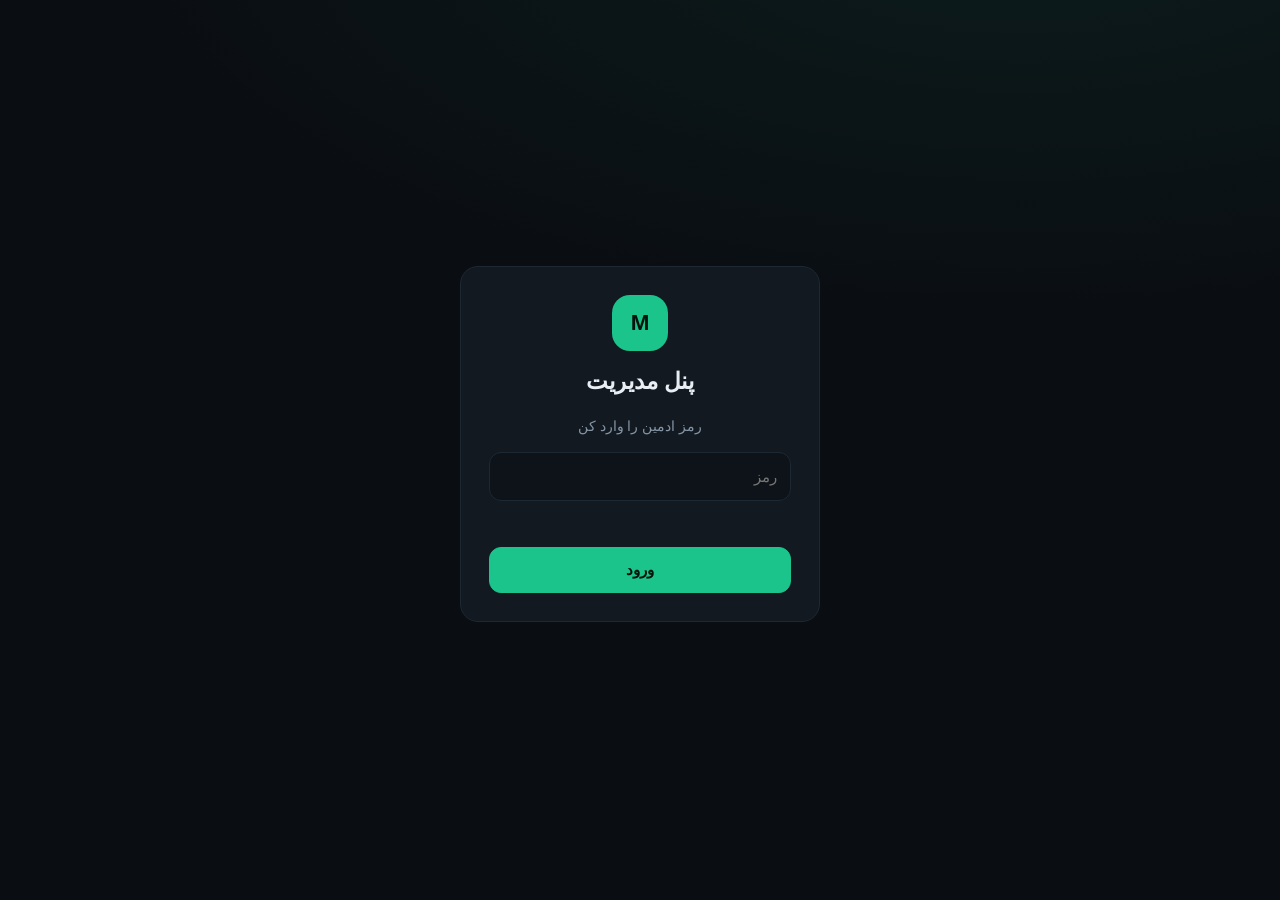
==== commit a256b9e4: "Update admin.html" ====
--- a/admin.html
+++ b/admin.html
@@ -1,169 +1,69 @@
-<!DOCTYPE html>
-<html lang="fa" dir="rtl"><head><meta charset="utf-8"><meta name="viewport" content="width=device-width,initial-scale=1,viewport-fit=cover">
-<meta name="robots" content="noindex"><title>مرکز مدیریت</title>
-<script>try{document.documentElement.dataset.theme=localStorage.getItem('th')||(matchMedia('(prefers-color-scheme:light)').matches?'light':'dark')}catch(e){document.documentElement.dataset.theme='dark'}</script>
-<link rel="stylesheet" href="https://fonts.googleapis.com/css2?family=Vazirmatn:wght@400;600;800&display=swap">
+<!doctype html><html lang="fa" dir="rtl"><head><meta charset="utf-8"><meta name="viewport" content="width=device-width,initial-scale=1,viewport-fit=cover"><meta name="robots" content="noindex"><title>پنل مدیریت</title>
 <style>
-:root{--bg:#070a0d;--sf:#0f151a;--s2:#18212a;--ed:#212c36;--ink:#eaf0f3;--mu:#8693a0;--ac:#1bc48a;--ai:#03150d;--dn:#ff5c6a;--wn:#f5b50a;--bl:#4d8dff;color-scheme:dark}
-:root[data-theme=light]{--bg:#f2f5f8;--sf:#fff;--s2:#eef2f6;--ed:#dfe5eb;--ink:#0f1b26;--mu:#617085;--ac:#0fae78;--ai:#fff;--dn:#e5485a;--wn:#b07d00;--bl:#2563eb;color-scheme:light}
-*,*::before,*::after{box-sizing:border-box}
-body{margin:0;background:var(--bg);color:var(--ink);font:15px/1.8 "Vazirmatn",Tahoma,sans-serif;padding-top:env(safe-area-inset-top,0px)}
-button,select{font:inherit;color:var(--ink);cursor:pointer;border:1px solid var(--ed);background:var(--s2);border-radius:11px;padding:7px 14px}
-button:active{transform:scale(.97)}button:disabled{opacity:.5}button.pri{background:var(--ac);border-color:var(--ac);color:var(--ai);font-weight:800}button.dn{color:var(--dn)}button.sm{padding:3px 11px;font-size:.84rem}
-input,textarea{font:inherit;color:var(--ink);background:var(--s2);border:1px solid var(--ed);border-radius:11px;padding:9px 12px;width:100%}
-input:focus,textarea:focus{border-color:var(--ac);outline:none}:focus-visible{outline:2px solid var(--ac);outline-offset:2px}
-.hide{display:none!important}.mu{color:var(--mu);font-size:.84rem}.sp{flex:1}.row{display:flex;gap:8px;flex-wrap:wrap;align-items:center}
-.shell{display:grid;grid-template-columns:1fr;min-height:100vh}@media(min-width:900px){.shell{grid-template-columns:236px 1fr}}
-aside{display:none}@media(min-width:900px){aside{display:flex;flex-direction:column;gap:4px;position:sticky;top:0;height:100vh;padding:18px 14px;background:var(--sf);border-inline-end:1px solid var(--ed)}}
-.lg{display:flex;align-items:center;gap:10px;font-weight:800;font-size:1.1rem;margin-bottom:14px}.lg b{width:36px;height:36px;border-radius:11px;background:linear-gradient(135deg,var(--ac),var(--bl));color:#fff;display:grid;place-items:center}
-.nb{display:flex;align-items:center;gap:8px;width:100%;text-align:right;border:0;background:none;color:var(--mu);padding:9px 12px;border-radius:12px}.nb[aria-pressed=true]{background:var(--s2);color:var(--ink);font-weight:800}
-.bd{background:var(--dn);color:#fff;border-radius:999px;font-size:.72rem;font-weight:800;padding:0 7px;margin-inline-start:auto}.nb .bd:empty{display:none}
-main{padding:14px 14px 96px;max-width:1100px;width:100%}@media(min-width:900px){main{padding-bottom:30px}}
-.top{display:flex;align-items:center;gap:10px;margin-bottom:14px}.top h1{font-size:1.25rem;margin:0}
-.bn{position:fixed;inset:auto 0 0;z-index:20;display:flex;background:var(--sf);border-top:1px solid var(--ed);padding:6px 6px calc(6px + env(safe-area-inset-bottom,0px))}@media(min-width:900px){.bn{display:none}}
-.bn button{flex:1;border:0;background:none;color:var(--mu);font-size:.78rem;padding:6px 2px;border-radius:12px;position:relative}.bn button[aria-pressed=true]{color:var(--ac);background:var(--s2);font-weight:800}
-.bn .bd{position:absolute;top:0;left:12%;margin:0}
-.cd{background:var(--sf);border:1px solid var(--ed);border-radius:18px;padding:14px;margin-bottom:12px}.cd h2{font-size:1rem;margin:0 0 10px}
-.kp{display:grid;grid-template-columns:repeat(2,1fr);gap:10px;margin-bottom:12px}@media(min-width:760px){.kp{grid-template-columns:repeat(4,1fr)}}
-.kp div{background:var(--sf);border:1px solid var(--ed);border-radius:18px;padding:12px 14px}.kp b{display:block;font-size:1.8rem;line-height:1.3}.kp i{font-style:normal;font-size:.78rem;font-weight:700;margin-inline-start:6px}
-.two{display:grid;gap:12px;grid-template-columns:1fr}@media(min-width:760px){.two{grid-template-columns:1fr 1fr}}
-.chips{display:flex;gap:6px;flex-wrap:wrap;margin-bottom:10px}.chip{padding:4px 13px;border-radius:999px;font-size:.84rem}.chip[aria-pressed=true]{background:var(--ac);color:var(--ai);border-color:var(--ac);font-weight:700}
-.sb{display:inline-block;padding:1px 10px;border-radius:8px;font-size:.76rem;font-weight:800}.sb.new{background:rgba(245,181,10,.18);color:var(--wn)}.sb.open{background:rgba(77,141,255,.18);color:var(--bl)}.sb.done{background:rgba(27,196,138,.16);color:var(--ac)}
-.inb{display:grid;gap:12px;grid-template-columns:1fr}@media(min-width:900px){.inb{grid-template-columns:340px 1fr;height:calc(100vh - 110px)}.inb>div{overflow:auto}}
-.tr{padding:10px 12px;border-radius:14px;cursor:pointer;border:1px solid transparent;margin-bottom:4px}.tr:hover,.tr[aria-current=true]{background:var(--s2);border-color:var(--ed)}.tr p{margin:0;color:var(--mu);font-size:.82rem;overflow:hidden;white-space:nowrap;text-overflow:ellipsis}
-.ud{display:inline-block;width:9px;height:9px;border-radius:50%;background:var(--ac);margin-inline-end:6px}
-.bb{max-width:85%;padding:9px 13px;border-radius:14px;margin-bottom:8px;white-space:pre-wrap;word-break:break-word}.bb.c{background:var(--s2);border-end-end-radius:4px}.bb.a{background:var(--ac);color:var(--ai);margin-inline-start:auto;border-end-start-radius:4px}.bb small{display:block;opacity:.7;font-size:.72rem}
-.fq{border:1px solid var(--ed);border-radius:14px;padding:10px;margin-bottom:8px;background:var(--s2)}
-.cc{display:inline-flex;align-items:center;gap:6px;background:var(--s2);border:1px solid var(--ed);border-radius:999px;padding:3px 6px 3px 12px;margin:3px;direction:ltr;font-weight:700}.cc button{padding:0 8px;border-radius:50%}
-.sw{width:30px;height:30px;border-radius:50%;padding:0;border:2px solid var(--ed)}.sw[aria-pressed=true]{border-color:var(--ink)}
-.pv{border-radius:12px;padding:9px 14px;text-align:center;font-weight:700;color:#fff;margin-top:10px}
-#bar{position:fixed;inset:auto 0 calc(70px + env(safe-area-inset-bottom,0px));z-index:19;display:flex;justify-content:center;pointer-events:none}@media(min-width:900px){#bar{inset:auto 0 18px 0}}
-#bar>div{pointer-events:auto;background:var(--sf);border:1px solid var(--ed);border-radius:16px;padding:8px 12px;display:flex;gap:10px;align-items:center;box-shadow:0 8px 28px rgba(0,0,0,.4)}
-#ts{position:fixed;top:calc(12px + env(safe-area-inset-top,0px));left:50%;transform:translateX(-50%);z-index:40;background:var(--ink);color:var(--bg);padding:8px 18px;border-radius:12px;font-weight:700;opacity:0;transition:opacity .25s;pointer-events:none}#ts.on{opacity:1}
-@media(prefers-reduced-motion:reduce){#ts{transition:none}}
+:root{--bg:#0a0e13;--cd:#121920;--ed:#1d2833;--tx:#e8eef4;--mu:#8696a6;--ac:#1bc48a;--dn:#ff5d6c;--wn:#f5b942;color-scheme:dark}
+*{box-sizing:border-box}body{margin:0;background:radial-gradient(900px 400px at 80% -10%,#10372c55,transparent),var(--bg);color:var(--tx);font:15px/1.7 Vazirmatn,Tahoma,sans-serif;padding:env(safe-area-inset-top,0) 0 0}
+button,input,textarea,select{font:inherit;color:inherit}input,textarea,select{width:100%;background:#0d1319;border:1px solid var(--ed);border-radius:12px;padding:11px 13px}input:focus,textarea:focus{outline:0;border-color:var(--ac)}
+button{border:1px solid var(--ed);background:var(--cd);border-radius:12px;padding:9px 16px;cursor:pointer}button.p{background:var(--ac);color:#04140d;border-color:var(--ac);font-weight:800}button.d{color:var(--dn)}button:disabled{opacity:.5}
+.cd{background:var(--cd);border:1px solid var(--ed);border-radius:18px;padding:16px;margin-bottom:12px}.m{color:var(--mu);font-size:.85rem}.r{display:flex;align-items:center;gap:10px}.g{display:grid;gap:12px;grid-template-columns:repeat(2,1fr)}@media(min-width:800px){.g{grid-template-columns:repeat(4,1fr)}}
+#lg{min-height:100vh;display:grid;place-items:center;padding:20px}#lg .cd{width:100%;max-width:360px;text-align:center;padding:28px}.lo{width:56px;height:56px;border-radius:18px;background:var(--ac);color:#04140d;display:grid;place-items:center;margin:0 auto 12px;font-weight:900;font-size:1.4rem}
+#ap{display:none;max-width:980px;margin:auto;padding:14px 14px 100px}.tp{display:flex;align-items:center;gap:10px;margin-bottom:14px}.tp h1{font-size:1.2rem;margin:0;flex:1}
+.nv{position:fixed;inset:auto 0 0 0;z-index:5;display:flex;justify-content:center;gap:6px;padding:8px 10px calc(8px + env(safe-area-inset-bottom,0));background:#0a0e13ee;backdrop-filter:blur(14px);border-top:1px solid var(--ed)}.nv button{flex:1;max-width:150px;border:0;background:none;color:var(--mu);padding:8px 4px;font-size:.8rem;position:relative}.nv button.on{color:var(--ac);background:#1bc48a18}
+.bd{position:absolute;top:0;inset-inline-end:14px;background:var(--dn);color:#fff;border-radius:99px;font-size:.7rem;padding:0 6px;font-weight:800}
+.st b{display:block;font-size:1.7rem;line-height:1.2}.ch{display:flex;align-items:flex-end;gap:8px;height:110px;margin-top:10px}.ch div{flex:1;display:flex;flex-direction:column;justify-content:flex-end;align-items:center;gap:4px;height:100%;font-size:.72rem;color:var(--mu)}.ch i{width:100%;max-width:34px;background:linear-gradient(var(--ac),#0e6b4d);border-radius:8px 8px 3px 3px;min-height:3px}
+.tg{display:inline-block;padding:1px 10px;border-radius:99px;font-size:.75rem;font-weight:700;background:#ffffff14}.tg.new{background:#ff5d6c26;color:var(--dn)}.tg.open{background:#f5b94226;color:var(--wn)}.tg.done{background:#1bc48a26;color:var(--ac)}
+.it{display:flex;gap:12px;align-items:center;padding:12px 4px;border-top:1px solid var(--ed);cursor:pointer}.it:first-child{border-top:0}.av{width:40px;height:40px;border-radius:50%;background:#1bc48a22;color:var(--ac);display:grid;place-items:center;font-weight:800;flex:none}.fl{flex:1;min-width:0}.fl b,.fl span{display:block;overflow:hidden;text-overflow:ellipsis;white-space:nowrap}
+.cp{display:flex;gap:8px;overflow:auto;margin-bottom:12px}.cp button{white-space:nowrap}.cp button.on{background:var(--ac);color:#04140d;border-color:var(--ac)}
+.bb{max-width:85%;padding:10px 14px;border-radius:16px;margin:8px 0;white-space:pre-wrap;word-break:break-word}.bb.u{background:#1c2733;border-end-start-radius:4px}.bb.a{background:#134d3a;margin-inline-start:auto;border-end-end-radius:4px}.bb small{display:block;opacity:.6;font-size:.72rem}
+.fd{margin-bottom:12px}.fd label{display:block;margin-bottom:4px;color:var(--mu);font-size:.85rem}#tt{position:fixed;top:calc(12px + env(safe-area-inset-top,0));left:50%;transform:translateX(-50%);background:var(--ac);color:#04140d;padding:9px 18px;border-radius:12px;font-weight:800;z-index:9;display:none}
 </style></head><body>
-<div id="ts" role="status"></div>
-<div id="login" style="max-width:380px;margin:14vh auto 0;padding:0 14px"><div class="cd"><div class="lg"><b>م</b>مرکز مدیریت</div><p class="mu">رمز مدیریت را وارد کنید.</p>
-<input id="pw" type="password" autocomplete="current-password" aria-label="رمز عبور"><div style="margin-top:12px"><button class="pri" id="go">ورود</button></div><div id="lm" class="mu" role="alert" style="margin-top:8px"></div></div></div>
-
-<div id="app" class="shell hide">
-<aside><div class="lg"><b>م</b>مرکز مدیریت</div><div id="side"></div><div class="sp"></div><button id="th2">تغییر تم</button><button id="out2" class="dn">خروج</button></aside>
-<main>
-<div class="top"><h1 id="pt"></h1><div class="sp"></div><button id="th" class="sm" aria-label="تغییر تم" style="display:none">تم</button><button id="out" class="sm" style="display:none">خروج</button></div>
-
-<section id="v-dash"><div class="kp" id="kp"></div>
- <div class="two"><div class="cd"><h2>تیکت‌های ۱۴ روز اخیر</h2><div id="c1"></div></div><div class="cd"><h2>ثبت‌نام‌های ۱۴ روز اخیر</h2><div id="c2"></div></div></div>
- <div class="two"><div class="cd"><h2>منتظر پاسخ شما</h2><div id="wt"></div></div><div class="cd"><h2>آخرین ثبت‌نام‌ها</h2><div id="ru"></div></div></div></section>
-
-<section id="v-inbox" class="hide"><div class="inb"><div class="cd" id="il"><input id="sq" placeholder="جستجو در تیکت‌ها…" aria-label="جستجو" style="margin-bottom:8px"><div class="chips" id="tf"></div><div id="tl"></div></div><div class="cd" id="idt"></div></div></section>
-
-<section id="v-users" class="hide"><div class="cd"><div class="row" style="margin-bottom:10px"><h2 style="margin:0">کاربران</h2><span class="mu" id="uc"></span></div><input id="uq" placeholder="جستجوی نام کاربری یا ایمیل…" aria-label="جستجوی کاربر" style="margin-bottom:10px"><div id="ul"></div></div></section>
-
-<section id="v-content" class="hide">
- <div class="cd"><h2>متن صفحهٔ اصلی</h2><input id="ht" placeholder="تیتر اصلی (خالی = بدون تغییر)" aria-label="تیتر"><div style="height:8px"></div><textarea id="hs" rows="2" placeholder="توضیح زیر تیتر (خالی = بدون تغییر)" aria-label="توضیح"></textarea></div>
- <div class="cd"><h2>اعلان بالای سایت</h2><label class="row"><input type="checkbox" id="bo" style="width:20px"><span>نمایش اعلان</span></label><div style="height:8px"></div><textarea id="bt" rows="2" maxlength="200" placeholder="متن اعلان" aria-label="متن اعلان"></textarea>
- <div class="row" style="margin-top:8px"><span class="mu">رنگ:</span><span id="sws" class="row"></span><input id="bc" type="color" aria-label="رنگ دلخواه" style="width:44px;padding:2px"></div><div class="pv" id="bp"></div></div>
- <div class="cd"><h2>سوالات متداول <span class="mu">(خالی = پیش‌فرض سایت)</span></h2><div id="fq"></div><button id="fa">+ سوال جدید</button></div></section>
-
-<section id="v-coins" class="hide"><div class="cd"><h2>ارزهای مخفی‌شده</h2><p class="mu">نماد را بنویس و Enter بزن. مثال: DOGE</p><div class="row"><input id="ci" dir="ltr" placeholder="DOGE" aria-label="نماد ارز" style="max-width:220px"><button id="ca" class="pri">افزودن</button></div><div id="cl" style="margin-top:10px"></div></div></section>
-</main>
-<div id="bar" class="hide"><div><span id="dt" class="mu">تغییرات ذخیره‌نشده</span><button class="pri" id="sv">ذخیره در سایت</button></div></div>
-<nav class="bn" id="bn"></nav>
-</div>
+<div id="lg"><div class="cd"><div class="lo">M</div><h2 style="margin:0 0 4px">پنل مدیریت</h2><p class="m">رمز ادمین را وارد کن</p><input id="pw" type="password" placeholder="رمز" autocomplete="current-password"><p id="le" class="m" style="color:var(--dn);min-height:1.4em"></p><button class="p" id="lb" style="width:100%">ورود</button></div></div>
+<div id="ap"><div class="tp"><h1 id="ti"></h1><button id="rf">↻</button><button id="lo">خروج</button></div><div id="mn"></div>
+<div class="nv" id="nv"></div></div><div id="tt"></div>
 <script>
-(function(){
-var $=function(i){return document.getElementById(i)};
-function h(t,a,k){var e=document.createElement(t);for(var x in a||{}){if(x==='class')e.className=a[x];else if(x==='text')e.textContent=a[x];else if(x.slice(0,2)==='on')e[x]=a[x];else e.setAttribute(x,a[x])}(k||[]).forEach(function(c){e.appendChild(typeof c==='string'?document.createTextNode(c):c)});return e}
-function api(p,o){o=o||{};o.credentials='same-origin';if(o.body&&typeof o.body!=='string'){o.body=JSON.stringify(o.body);o.headers={'content-type':'application/json'}}
- return fetch('/api/admin/'+p,o).then(function(r){if(r.status===401&&p!=='login'){show(false);throw 0}return r.json().then(function(j){if(!r.ok)throw j;return j})})}
-var tt;function toast(m){var t=$('ts');t.textContent=m;t.classList.add('on');clearTimeout(tt);tt=setTimeout(function(){t.classList.remove('on')},2600)}
-function show(a){$('login').classList.toggle('hide',a);$('app').classList.toggle('hide',!a)}
-var fa=new Intl.NumberFormat('fa-IR');function d1(t){return new Date(t).toLocaleDateString('fa-IR')}function d2(t){return new Date(t).toLocaleString('fa-IR',{dateStyle:'short',timeStyle:'short'})}
-var C={banner:{},hero:{},faq:[],hidden:[]},TK=[],US=[],VIEW='dash',TF='all',SEL=null,TD=null,dirty=false,lastWait=-1;
-var ST={new:'جدید',open:'در حال بررسی',done:'بسته‌شده'};
-var PAGES=[['dash','داشبورد'],['inbox','پشتیبانی'],['users','کاربران'],['content','محتوا'],['coins','ارزها']];
-function waiting(){return TK.filter(function(t){return t.status!=='done'&&t.last_author!=='admin'})}
-function setDirty(v){dirty=v;$('bar').classList.toggle('hide',!(v&&(VIEW==='content'||VIEW==='coins')))}
-function nav(){var s=$('side'),b=$('bn');s.textContent='';b.textContent='';var n=waiting().length;
- PAGES.forEach(function(p){[s,b].forEach(function(box){var x=h('button',{class:box===s?'nb':'','aria-pressed':String(VIEW===p[0]),onclick:function(){view(p[0])}},[p[1]]);
-  if(p[0]==='inbox'&&n)x.appendChild(h('span',{class:'bd',text:String(n)}));box.appendChild(x)})});
- document.title=(n?'('+n+') ':'')+'مرکز مدیریت'}
-function view(v){VIEW=v;PAGES.forEach(function(p){$('v-'+p[0]).classList.toggle('hide',p[0]!==v)});$('pt').textContent=PAGES.filter(function(p){return p[0]===v})[0][1];
- var m=matchMedia('(max-width:899px)').matches;$('th').style.display=m?'':'none';$('out').style.display=m?'':'none';nav();setDirty(dirty);if(v==='users')loadUs();if(v==='inbox')il();if(v==='dash')dash();scrollTo(0,0)}
-$('th').onclick=$('th2').onclick=function(){var r=document.documentElement,n=r.dataset.theme==='dark'?'light':'dark';r.dataset.theme=n;try{localStorage.setItem('th',n)}catch(e){}};
-$('go').onclick=function(){$('lm').textContent='';api('login',{method:'POST',body:{password:$('pw').value}}).then(function(){$('pw').value='';show(true);load()}).catch(function(e){$('lm').textContent=e&&e.error==='setup'?'تنظیمات سرور کامل نیست.':'رمز اشتباه است.'})};
-$('pw').onkeydown=function(e){if(e.key==='Enter')$('go').click()};
-$('out').onclick=$('out2').onclick=function(){api('logout',{method:'POST'}).finally(function(){show(false)})};
-window.addEventListener('beforeunload',function(e){if(dirty){e.preventDefault();e.returnValue=''}});
-window.addEventListener('resize',function(){view(VIEW)});
-
-/* dashboard */
-function days(arr,key){var o=[],now=new Date();now.setHours(0,0,0,0);for(var i=13;i>=0;i--){var s=now.getTime()-i*864e5;o.push({s:s,n:0})}
- arr.forEach(function(x){var t=x[key];o.forEach(function(d){if(t>=d.s&&t<d.s+864e5)d.n++})});return o}
-function bars(a,col){var W=300,H=70,mx=Math.max.apply(0,a.map(function(x){return x.n}).concat([1])),ns='http://www.w3.org/2000/svg',s=document.createElementNS(ns,'svg');
- s.setAttribute('viewBox','0 0 '+W+' '+H);s.setAttribute('width','100%');s.setAttribute('role','img');s.setAttribute('aria-label','نمودار ۱۴ روز اخیر');
- a.forEach(function(d,i){var bh=Math.max(2,d.n/mx*(H-8)),r=document.createElementNS(ns,'rect');r.setAttribute('x',i*(W/14)+3);r.setAttribute('y',H-bh);r.setAttribute('width',W/14-6);r.setAttribute('height',bh);r.setAttribute('rx',3);r.setAttribute('fill',col);r.setAttribute('opacity',d.n?1:.25);
-  var t=document.createElementNS(ns,'title');t.textContent=d1(d.s)+': '+d.n;r.appendChild(t);s.appendChild(r)});return s}
-function sum(a){return a.reduce(function(x,y){return x+y.n},0)}
-function dash(){var k=$('kp');k.textContent='';var w=waiting(),t=days(TK,'created'),u=days(US,'created');
- [['کاربران',US.length,sum(u)+' جدید در ۱۴ روز','var(--ac)'],['تیکت باز',TK.filter(function(x){return x.status!=='done'}).length,sum(t)+' تیکت در ۱۴ روز','var(--bl)'],['منتظر پاسخ',w.length,w.length?'نیاز به اقدام':'همه پاسخ داده شده','var(--wn)'],['کل تیکت‌ها',TK.length,TK.filter(function(x){return x.status==='done'}).length+' بسته‌شده','var(--mu)']]
-  .forEach(function(x){k.appendChild(h('div',{},[h('span',{class:'mu',text:x[0]}),h('b',{text:fa.format(x[1])}),h('span',{class:'mu',text:x[2]})]))});
- $('c1').textContent='';$('c1').appendChild(bars(t,'#4d8dff'));$('c2').textContent='';$('c2').appendChild(bars(u,'#1bc48a'));
- var L=$('wt');L.textContent='';if(!w.length)L.textContent='تیکت بی‌پاسخی نیست. 🎉';w.slice(0,5).forEach(function(x){L.appendChild(h('div',{class:'tr',role:'button',tabindex:'0',onclick:function(){view('inbox');pick(x.id)}},[h('b',{text:x.subject||'بدون موضوع'}),h('p',{text:(x.username||x.name||'مهمان')+' · '+x.message})]))});
- var R=$('ru');R.textContent='';if(!US.length)R.textContent='هنوز کاربری نیست.';US.slice(0,5).forEach(function(x){R.appendChild(h('div',{class:'tr'},[h('b',{text:x.username}),h('p',{text:x.email+' · '+d1(x.created)})]))})}
-
-/* inbox */
-function il(){var f=$('tf');f.textContent='';var q=$('sq').value.trim().toLowerCase();
- var cnt={all:TK.length,wait:waiting().length,open:TK.filter(function(t){return t.status==='open'}).length,done:TK.filter(function(t){return t.status==='done'}).length};
- [['all','همه'],['wait','منتظر پاسخ'],['open','بررسی'],['done','بسته']].forEach(function(x){f.appendChild(h('button',{class:'chip','aria-pressed':String(TF===x[0]),text:x[1]+' ('+fa.format(cnt[x[0]])+')',onclick:function(){TF=x[0];il()}}))});
- var L=$('tl');L.textContent='';
- var a=TK.filter(function(t){var okf=TF==='all'||(TF==='wait'&&t.status!=='done'&&t.last_author!=='admin')||t.status===TF;return okf&&(!q||((t.subject||'')+(t.username||'')+(t.name||'')+(t.contact||'')+t.message+t.id).toLowerCase().indexOf(q)>=0)});
- if(!a.length)L.textContent='موردی نیست.';
- a.forEach(function(t){var un=t.status!=='done'&&t.last_author!=='admin';L.appendChild(h('div',{class:'tr',role:'button',tabindex:'0','aria-current':String(SEL===t.id),onclick:function(){pick(t.id)},onkeydown:function(e){if(e.key==='Enter')pick(t.id)}},[
-  h('div',{class:'row'},[un?h('i',{class:'ud'}):'',h('b',{text:t.subject||'بدون موضوع'}),h('span',{class:'sp'}),h('span',{class:'sb '+t.status,text:ST[t.status]})]),h('p',{text:(t.username||t.name||'مهمان')+' · '+t.message}),h('p',{text:d2(t.last_at||t.created)})]))})}
-$('sq').oninput=il;
-function pick(id){SEL=id;il();api('inbox?ticket='+encodeURIComponent(id)).then(function(j){TD=j;det();if(matchMedia('(max-width:899px)').matches)$('idt').scrollIntoView()}).catch(function(){})}
-var CAN=['سلام و ممنون از پیامتان. در حال بررسی هستیم و به‌زودی پاسخ می‌دهیم.','مشکل برطرف شد. اگر دوباره دیدید، همین‌جا بنویسید.','لطفاً نام ارز و ساعت تقریبی مشکل را بنویسید تا دقیق‌تر بررسی کنیم.','ممنون از پیشنهادتان؛ برای بررسی به تیم منتقل شد.'];
-function det(){var B=$('idt');B.textContent='';if(!TD){B.appendChild(h('div',{class:'mu',text:'یک تیکت را انتخاب کنید.'}));return}
- var t=TD.ticket,who=t.username?t.username+' ('+t.email+')':(t.name||'مهمان')+(t.contact?' · '+t.contact:'');
- var s=h('select',{'aria-label':'وضعیت',onchange:function(){api('inbox',{method:'PATCH',body:{ticket:t.id,status:s.value}}).then(function(){var x=TK.filter(function(y){return y.id===t.id})[0];if(x)x.status=s.value;t.status=s.value;il();nav();toast('وضعیت ذخیره شد')})}});
- Object.keys(ST).forEach(function(k){var o=h('option',{value:k,text:ST[k]});if(k===t.status)o.selected=true;s.appendChild(o)});
- B.appendChild(h('div',{class:'row',style:'margin-bottom:6px'},[h('h2',{style:'margin:0',text:t.subject||'بدون موضوع'}),h('span',{class:'sp'}),s,h('button',{class:'sm dn',text:'حذف',onclick:function(){if(confirm('این تیکت و گفتگویش حذف شود؟'))api('inbox?ticket='+encodeURIComponent(t.id),{method:'DELETE'}).then(function(){TK=TK.filter(function(y){return y.id!==t.id});TD=null;SEL=null;il();det();nav();toast('حذف شد')})}})]));
- B.appendChild(h('div',{class:'mu',style:'margin-bottom:12px'},[t.id+' · '+d2(t.created)+' · ',who]));
- B.appendChild(h('div',{class:'bb c'},[h('small',{text:'کاربر'}),t.message]));
- TD.msgs.forEach(function(x){B.appendChild(h('div',{class:'bb '+(x.author==='admin'?'a':'c')},[h('small',{text:(x.author==='admin'?'شما':'کاربر')+' · '+d2(x.created)}),x.body]))});
- var ch=h('div',{class:'chips'});CAN.forEach(function(c,i){ch.appendChild(h('button',{class:'sm',text:'پاسخ آماده '+fa.format(i+1),title:c,onclick:function(){tx.value=c;tx.focus()}}))});
- var tx=h('textarea',{rows:'4',placeholder:'پاسخ بنویسید… (Ctrl+Enter برای ارسال)','aria-label':'پاسخ',maxlength:'3000'});
- function send(close){var v=tx.value.trim();if(!v)return;b1.disabled=b2.disabled=true;api('inbox',{method:'POST',body:{ticket:t.id,body:v,close:!!close}}).then(function(){toast('پاسخ ارسال شد');return refresh().then(function(){return api('inbox?ticket='+encodeURIComponent(t.id))}).then(function(j){TD=j;det()})}).catch(function(){toast('ارسال نشد');b1.disabled=b2.disabled=false})}
- var b1=h('button',{class:'pri',text:'ارسال پاسخ',onclick:function(){send(false)}}),b2=h('button',{text:'ارسال و بستن',onclick:function(){send(true)}});
- tx.onkeydown=function(e){if(e.key==='Enter'&&(e.ctrlKey||e.metaKey))send(false)};
- B.appendChild(ch);B.appendChild(tx);B.appendChild(h('div',{class:'row',style:'margin-top:8px'},[b1,b2]))}
-function refresh(){return api('inbox').then(function(a){TK=a;var n=waiting().length;if(lastWait>=0&&n>lastWait)toast('تیکت یا پیام جدید رسید');lastWait=n;nav();if(VIEW==='inbox')il();if(VIEW==='dash')dash()})}
-
-/* users */
-function ul(){var L=$('ul'),q=$('uq').value.trim().toLowerCase();L.textContent='';var a=US.filter(function(u){return!q||(u.username+u.email).toLowerCase().indexOf(q)>=0});$('uc').textContent=fa.format(US.length)+' کاربر';
- if(!a.length){L.textContent='کاربری نیست.';return}
- a.forEach(function(u){L.appendChild(h('div',{class:'tr'},[h('div',{class:'row'},[h('b',{text:u.username}),h('span',{class:'mu',dir:'ltr',text:u.email}),h('span',{class:'sp'}),h('button',{class:'sm dn',text:'حذف',onclick:function(){if(confirm('کاربر '+u.username+' و هشدارهایش حذف شود؟ تیکت‌هایش می‌ماند.'))api('users?id='+u.id,{method:'DELETE'}).then(function(){US=US.filter(function(x){return x!==u});ul();toast('حذف شد')})}})]),h('p',{text:'ثبت‌نام: '+d1(u.created)+' · تیکت‌ها: '+fa.format(u.tickets)})]))})}
-function loadUs(){return api('users').then(function(a){US=a;ul();if(VIEW==='dash')dash()}).catch(function(){})}$('uq').oninput=ul;
-
-/* content + coins */
-var COL=['#0fae78','#2563eb','#e5485a','#f5b50a','#7c3aed'];
-function pv(){var b=$('bp');b.textContent=$('bt').value||'پیش‌نمایش اعلان';b.style.background=$('bc').value;b.style.opacity=$('bo').checked?1:.4;document.querySelectorAll('#sws button').forEach(function(s){s.setAttribute('aria-pressed',String(s.dataset.c.toLowerCase()===$('bc').value.toLowerCase()))})}
-['bo','bt','bc','ht','hs'].forEach(function(i){$(i).addEventListener('input',function(){setDirty(true);pv()});$(i).addEventListener('change',function(){setDirty(true);pv()})});
-COL.forEach(function(c){var b=h('button',{class:'sw','data-c':c,'aria-label':'رنگ '+c,onclick:function(){$('bc').value=c;setDirty(true);pv()}});b.style.background=c;$('sws').appendChild(b)});
-function faqRow(q,a){var d=h('div',{class:'fq'}),i=h('input',{placeholder:'سوال','aria-label':'سوال'}),t=h('textarea',{rows:'2',placeholder:'پاسخ','aria-label':'پاسخ',style:'margin-top:6px'});i.value=q||'';t.value=a||'';[i,t].forEach(function(e){e.oninput=function(){setDirty(true)}});
- d.appendChild(i);d.appendChild(t);d.appendChild(h('div',{class:'row',style:'margin-top:6px'},[h('button',{class:'sm',text:'↑',onclick:function(){if(d.previousElementSibling){d.parentNode.insertBefore(d,d.previousElementSibling);setDirty(true)}}}),h('button',{class:'sm',text:'↓',onclick:function(){if(d.nextElementSibling){d.parentNode.insertBefore(d.nextElementSibling,d);setDirty(true)}}}),h('button',{class:'sm dn',text:'حذف',onclick:function(){d.remove();setDirty(true)}})]));$('fq').appendChild(d)}
-$('fa').onclick=function(){faqRow();setDirty(true)};
-function cl(){var L=$('cl');L.textContent='';if(!C.hidden.length){L.appendChild(h('span',{class:'mu',text:'هیچ ارزی مخفی نیست.'}));return}C.hidden.forEach(function(s,i){L.appendChild(h('span',{class:'cc'},[s,h('button',{'aria-label':'حذف '+s,text:'×',onclick:function(){C.hidden.splice(i,1);setDirty(true);cl()}})]))})}
-function addC(){var v=$('ci').value.toUpperCase().replace(/[^A-Z0-9]/g,'').slice(0,12);if(!v)return;if(C.hidden.indexOf(v)<0)C.hidden.push(v);$('ci').value='';setDirty(true);cl()}
-$('ca').onclick=addC;$('ci').onkeydown=function(e){if(e.key==='Enter')addC()};
-function fill(){var b=C.banner||{},hh=C.hero||{};$('bo').checked=!!b.on;$('bt').value=b.text||'';$('bc').value=/^#[0-9a-f]{6}$/i.test(b.color)?b.color:'#0fae78';$('ht').value=hh.title||'';$('hs').value=hh.sub||'';$('fq').textContent='';(C.faq||[]).forEach(function(i){faqRow(i.q,i.a)});C.hidden=C.hidden||[];pv();cl();setDirty(false)}
-$('sv').onclick=function(){var faq=[].map.call($('fq').children,function(d){return{q:d.children[0].value.trim(),a:d.children[1].value.trim()}});
- var body={banner:{on:$('bo').checked,text:$('bt').value.trim(),color:$('bc').value},hero:{title:$('ht').value.trim(),sub:$('hs').value.trim()},faq:faq,hidden:C.hidden};
- $('sv').disabled=true;api('config',{method:'PUT',body:body}).then(function(){C=body;setDirty(false);toast('ذخیره شد؛ تا ۳۰ ثانیه در سایت دیده می‌شود')}).catch(function(){toast('ذخیره نشد؛ دوباره تلاش کنید')}).finally(function(){$('sv').disabled=false})};
-function load(){api('config').then(function(c){C=c||{};C.banner=C.banner||{};C.hero=C.hero||{};C.faq=C.faq||[];C.hidden=C.hidden||[];fill()});
- Promise.all([refresh(),loadUs()]).then(function(){view('dash')}).catch(function(){view('dash')})}
-setInterval(function(){if(!$('app').classList.contains('hide')&&!document.hidden)refresh().catch(function(){})},30000);
-api('me').then(function(){show(true);load()}).catch(function(){show(false)});
-})();
+var $=function(i){return document.getElementById(i)},C={},T=[],U=[],V='dash',F='all',D=0,TN=['داشبورد','تیکت‌ها','کاربران','تنظیمات'],TK=['dash','tk','us','cf'],SL={new:'جدید',open:'باز',done:'بسته'};
+function h(t,a,k){var e=document.createElement(t);for(var x in a||{}){if(x==='text')e.textContent=a[x];else if(x.slice(0,2)==='on')e[x]=a[x];else e.setAttribute(x,a[x])}(k||[]).forEach(function(c){e.appendChild(typeof c==='string'?document.createTextNode(c):c)});return e}
+function api(p,o){o=o||{};o.credentials='same-origin';if(o.body&&typeof o.body!=='string'){o.body=JSON.stringify(o.body);o.headers={'content-type':'application/json'}}return fetch('/api/admin/'+p,o).then(function(r){if(r.status===401){sh(false);throw 0}if(!r.ok)throw r;return r.json()})}
+function toast(m){var t=$('tt');t.textContent=m;t.style.display='block';setTimeout(function(){t.style.display='none'},2500)}
+function dt(t){return new Date(t).toLocaleDateString('fa-IR')}function fa(n){return n.toLocaleString('fa-IR')}
+function sh(on){$('lg').style.display=on?'none':'grid';$('ap').style.display=on?'block':'none'}
+function login(){$('lb').disabled=true;fetch('/api/admin/login',{method:'POST',credentials:'same-origin',headers:{'content-type':'application/json'},body:JSON.stringify({password:$('pw').value})}).then(function(r){$('lb').disabled=false;if(r.ok){$('pw').value='';sh(true);load()}else $('le').textContent='رمز اشتباه است.'}).catch(function(){$('lb').disabled=false;$('le').textContent='خطا در اتصال'})}
+$('lb').onclick=login;$('pw').onkeydown=function(e){if(e.key==='Enter')login()};
+$('lo').onclick=function(){api('logout',{method:'POST'}).catch(function(){});sh(false)};$('rf').onclick=function(){load()};
+function load(){return Promise.all([api('inbox'),api('users'),api('config')]).then(function(r){T=r[0]||[];U=r[1]||[];C=r[2]||{};render()}).catch(function(){})}
+function wait(t){return t.status!=='done'&&t.last_author!=='admin'}
+function nav(){var n=T.filter(wait).length,nv=$('nv');nv.textContent='';TK.forEach(function(k,i){var b=h('button',{text:TN[i],class:V===k?'on':'',onclick:function(){V=k;D=0;render()}});if(k==='tk'&&n)b.appendChild(h('span',{class:'bd',text:fa(n)}));nv.appendChild(b)})}
+function render(){nav();$('ti').textContent=TN[TK.indexOf(V)];var m=$('mn');m.textContent='';({dash:dash,tk:tick,us:users,cf:conf})[V](m)}
+function dash(m){var d0=new Date().setHours(0,0,0,0),day=864e5,s=[['کاربران',U.length],['تیکت باز',T.filter(function(t){return t.status!=='done'}).length],['منتظر پاسخ',T.filter(wait).length],['ثبت‌نام امروز',U.filter(function(u){return u.created>=d0}).length]];
+var g=h('div',{class:'g'});s.forEach(function(x){g.appendChild(h('div',{class:'cd st'},[h('span',{class:'m',text:x[0]}),h('b',{text:fa(x[1])})]))});m.appendChild(g);
+var cs=[],mx=1;for(var i=6;i>=0;i--){var a=d0-i*day,c=U.filter(function(u){return u.created>=a&&u.created<a+day}).length;cs.push([new Date(a).toLocaleDateString('fa-IR',{weekday:'short'}),c]);mx=Math.max(mx,c)}
+var ch=h('div',{class:'ch'});cs.forEach(function(x){ch.appendChild(h('div',{},[h('span',{text:fa(x[1])}),h('i',{style:'height:'+Math.round(x[1]/mx*80)+'%'}),h('span',{text:x[0]})]))});
+m.appendChild(h('div',{class:'cd'},[h('b',{text:'ثبت‌نام‌های ۷ روز اخیر'}),ch]));
+var c=h('div',{class:'cd'},[h('b',{text:'آخرین تیکت‌ها'})]);T.slice(0,5).forEach(function(t){c.appendChild(trow(t))});if(!T.length)c.appendChild(h('p',{class:'m',text:'تیکتی نیست.'}));m.appendChild(c)}
+function trow(t){return h('div',{class:'it',onclick:function(){V='tk';D=t.id;render()}},[h('div',{class:'av',text:((t.username||t.name||'؟')+'')[0].toUpperCase()}),h('div',{class:'fl'},[h('b',{text:t.subject||t.message||'—'}),h('span',{class:'m',text:(t.username||t.name||'مهمان')+' · '+dt(t.last_at||t.created)})]),h('span',{class:'tg '+t.status,text:wait(t)&&t.status!=='new'?'منتظر پاسخ':SL[t.status]||t.status})])}
+function tick(m){if(D)return thread(m);var cp=h('div',{class:'cp'});[['all','همه'],['new','جدید'],['open','باز'],['done','بسته']].forEach(function(x){cp.appendChild(h('button',{text:x[1],class:F===x[0]?'on':'',onclick:function(){F=x[0];render()}}))});m.appendChild(cp);
+var l=T.filter(function(t){return F==='all'||t.status===F}),c=h('div',{class:'cd'});l.forEach(function(t){c.appendChild(trow(t))});if(!l.length)c.appendChild(h('p',{class:'m',text:'موردی نیست.'}));m.appendChild(c)}
+function thread(m){var id=D,box=h('div',{class:'cd'},[h('p',{class:'m',text:'در حال بارگذاری…'})]);m.appendChild(box);
+api('inbox?ticket='+encodeURIComponent(id)).then(function(d){var t=d.ticket;box.textContent='';
+box.appendChild(h('div',{class:'r',style:'margin-bottom:8px'},[h('button',{text:'← بازگشت',onclick:function(){D=0;render()}}),h('b',{text:t.subject||'تیکت',style:'flex:1'}),h('span',{class:'tg '+t.status,text:SL[t.status]||t.status})]));
+box.appendChild(h('p',{class:'m',text:(t.username?'@'+t.username+(t.email?' · '+t.email:''):(t.name||'مهمان')+(t.contact?' · '+t.contact:''))+' · '+dt(t.created)}));
+box.appendChild(h('div',{class:'bb u'},[t.message]));
+d.msgs.forEach(function(g){box.appendChild(h('div',{class:'bb '+(g.author==='admin'?'a':'u')},[h('small',{text:(g.author==='admin'?'پشتیبانی':'کاربر')+' · '+dt(g.created)}),g.body]))});
+var ta=h('textarea',{rows:'3',placeholder:'پاسخ…',maxlength:'2000'});box.appendChild(ta);
+function send(close){var v=ta.value.trim();if(!v)return;api('inbox',{method:'POST',body:{ticket:id,body:v,close:!!close}}).then(function(){toast('ارسال شد');load()}).catch(function(){toast('خطا')})}
+box.appendChild(h('div',{class:'r',style:'margin-top:10px;flex-wrap:wrap'},[h('button',{class:'p',text:'ارسال',onclick:function(){send(0)}}),h('button',{text:'ارسال و بستن',onclick:function(){send(1)}}),
+h('button',{text:t.status==='done'?'بازکردن':'بستن',onclick:function(){api('inbox',{method:'PATCH',body:{ticket:id,status:t.status==='done'?'open':'done'}}).then(load)}}),
+h('button',{class:'d',text:'حذف',onclick:function(){if(confirm('این تیکت حذف شود؟'))api('inbox?ticket='+encodeURIComponent(id),{method:'DELETE'}).then(function(){D=0;load()})}})]))}).catch(function(){})}
+function users(m){var q=h('input',{placeholder:'جستجوی نام یا ایمیل…'}),c=h('div',{class:'cd'});m.appendChild(q);m.appendChild(h('div',{style:'height:12px'}));m.appendChild(c);
+function fill(){c.textContent='';var s=q.value.toLowerCase(),l=U.filter(function(u){return (u.username+' '+u.email).toLowerCase().indexOf(s)>-1});
+l.forEach(function(u){c.appendChild(h('div',{class:'it',style:'cursor:default'},[h('div',{class:'av',text:u.username[0].toUpperCase()}),h('div',{class:'fl'},[h('b',{text:u.username}),h('span',{class:'m',dir:'ltr',text:u.email||''}),h('span',{class:'m',text:dt(u.created)+' · '+fa(u.tickets||0)+' تیکت'})]),h('button',{class:'d',text:'حذف',onclick:function(){if(confirm('کاربر '+u.username+' حذف شود؟'))api('users?id='+u.id,{method:'DELETE'}).then(load)}})]))});
+if(!l.length)c.appendChild(h('p',{class:'m',text:'کاربری پیدا نشد.'}))}
+q.oninput=fill;fill()}
+function conf(m){var b=C.banner||{},hr=C.hero||{},on=h('input',{type:'checkbox',style:'width:auto'}),bt=h('input',{value:b.text||'',maxlength:'200'}),bc=h('input',{type:'color',value:(b.color||'#0fae78').slice(0,7),style:'height:44px'}),ht=h('input',{value:hr.title||'',maxlength:'120'}),hs=h('textarea',{rows:'2',maxlength:'300'}),hd=h('textarea',{rows:'2',dir:'ltr',placeholder:'BTC, ETH, …'});
+on.checked=!!b.on;hs.value=hr.sub||'';hd.value=(C.hidden||[]).join(', ');
+function f(l,e){return h('div',{class:'fd'},[h('label',{text:l}),e])}
+m.appendChild(h('div',{class:'cd'},[h('b',{text:'بنر بالای سایت'}),h('div',{class:'fd r',style:'margin-top:8px'},[on,h('span',{text:'نمایش بنر'})]),f('متن بنر',bt),f('رنگ',bc)]));
+m.appendChild(h('div',{class:'cd'},[h('b',{text:'متن صفحه‌ی اصلی'}),f('عنوان',ht),f('زیرعنوان',hs)]));
+m.appendChild(h('div',{class:'cd'},[h('b',{text:'ارزهای مخفی'}),f('نمادها با کاما جدا شوند',hd)]));
+var sv=h('button',{class:'p',text:'ذخیره‌ی تنظیمات',style:'width:100%',onclick:function(){sv.disabled=true;var body={banner:{on:on.checked,text:bt.value,color:bc.value},hero:{title:ht.value,sub:hs.value},faq:C.faq||[],hidden:hd.value.split(/[\s,،]+/).filter(Boolean)};api('config',{method:'PUT',body:body}).then(function(){C=body;toast('ذخیره شد');sv.disabled=false}).catch(function(){toast('خطا در ذخیره');sv.disabled=false})}});m.appendChild(sv)}
+api('me').then(function(){sh(true);load()}).catch(function(){sh(false)});
 </script></body></html>
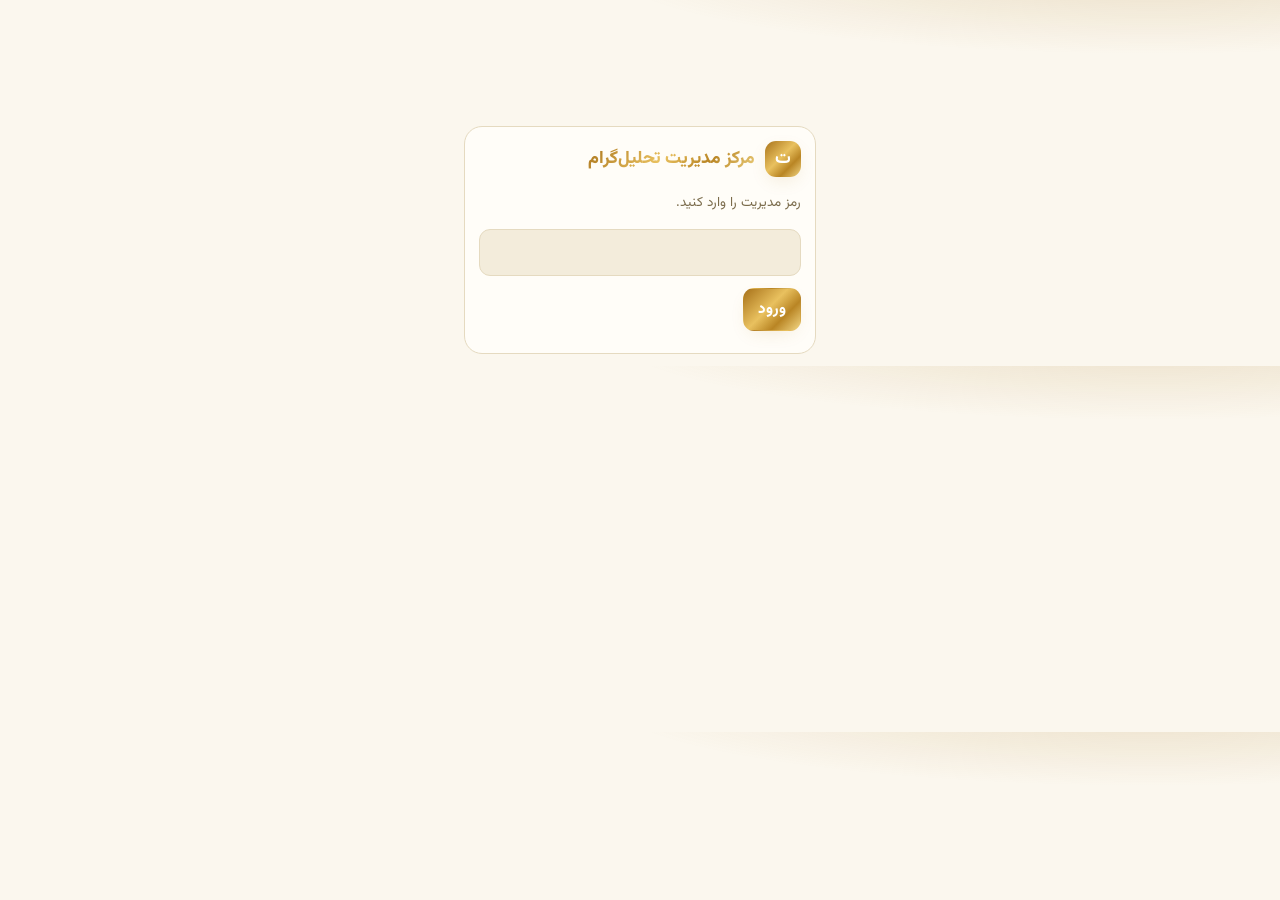
==== commit 7bd18f53: "Update admin.html" ====
--- a/admin.html
+++ b/admin.html
@@ -1,69 +1,180 @@
-<!doctype html><html lang="fa" dir="rtl"><head><meta charset="utf-8"><meta name="viewport" content="width=device-width,initial-scale=1,viewport-fit=cover"><meta name="robots" content="noindex"><title>پنل مدیریت</title>
+<!DOCTYPE html>
+<html lang="fa" dir="rtl"><head><meta charset="utf-8"><meta name="viewport" content="width=device-width,initial-scale=1,viewport-fit=cover">
+<meta name="robots" content="noindex"><title>مرکز مدیریت تحلیل‌گرام</title>
+<script>try{document.documentElement.dataset.theme=localStorage.getItem('th')||(matchMedia('(prefers-color-scheme:light)').matches?'light':'dark')}catch(e){document.documentElement.dataset.theme='dark'}</script>
+<link rel="stylesheet" href="https://fonts.googleapis.com/css2?family=Vazirmatn:wght@400;600;800&display=swap">
 <style>
-:root{--bg:#0a0e13;--cd:#121920;--ed:#1d2833;--tx:#e8eef4;--mu:#8696a6;--ac:#1bc48a;--dn:#ff5d6c;--wn:#f5b942;color-scheme:dark}
-*{box-sizing:border-box}body{margin:0;background:radial-gradient(900px 400px at 80% -10%,#10372c55,transparent),var(--bg);color:var(--tx);font:15px/1.7 Vazirmatn,Tahoma,sans-serif;padding:env(safe-area-inset-top,0) 0 0}
-button,input,textarea,select{font:inherit;color:inherit}input,textarea,select{width:100%;background:#0d1319;border:1px solid var(--ed);border-radius:12px;padding:11px 13px}input:focus,textarea:focus{outline:0;border-color:var(--ac)}
-button{border:1px solid var(--ed);background:var(--cd);border-radius:12px;padding:9px 16px;cursor:pointer}button.p{background:var(--ac);color:#04140d;border-color:var(--ac);font-weight:800}button.d{color:var(--dn)}button:disabled{opacity:.5}
-.cd{background:var(--cd);border:1px solid var(--ed);border-radius:18px;padding:16px;margin-bottom:12px}.m{color:var(--mu);font-size:.85rem}.r{display:flex;align-items:center;gap:10px}.g{display:grid;gap:12px;grid-template-columns:repeat(2,1fr)}@media(min-width:800px){.g{grid-template-columns:repeat(4,1fr)}}
-#lg{min-height:100vh;display:grid;place-items:center;padding:20px}#lg .cd{width:100%;max-width:360px;text-align:center;padding:28px}.lo{width:56px;height:56px;border-radius:18px;background:var(--ac);color:#04140d;display:grid;place-items:center;margin:0 auto 12px;font-weight:900;font-size:1.4rem}
-#ap{display:none;max-width:980px;margin:auto;padding:14px 14px 100px}.tp{display:flex;align-items:center;gap:10px;margin-bottom:14px}.tp h1{font-size:1.2rem;margin:0;flex:1}
-.nv{position:fixed;inset:auto 0 0 0;z-index:5;display:flex;justify-content:center;gap:6px;padding:8px 10px calc(8px + env(safe-area-inset-bottom,0));background:#0a0e13ee;backdrop-filter:blur(14px);border-top:1px solid var(--ed)}.nv button{flex:1;max-width:150px;border:0;background:none;color:var(--mu);padding:8px 4px;font-size:.8rem;position:relative}.nv button.on{color:var(--ac);background:#1bc48a18}
-.bd{position:absolute;top:0;inset-inline-end:14px;background:var(--dn);color:#fff;border-radius:99px;font-size:.7rem;padding:0 6px;font-weight:800}
-.st b{display:block;font-size:1.7rem;line-height:1.2}.ch{display:flex;align-items:flex-end;gap:8px;height:110px;margin-top:10px}.ch div{flex:1;display:flex;flex-direction:column;justify-content:flex-end;align-items:center;gap:4px;height:100%;font-size:.72rem;color:var(--mu)}.ch i{width:100%;max-width:34px;background:linear-gradient(var(--ac),#0e6b4d);border-radius:8px 8px 3px 3px;min-height:3px}
-.tg{display:inline-block;padding:1px 10px;border-radius:99px;font-size:.75rem;font-weight:700;background:#ffffff14}.tg.new{background:#ff5d6c26;color:var(--dn)}.tg.open{background:#f5b94226;color:var(--wn)}.tg.done{background:#1bc48a26;color:var(--ac)}
-.it{display:flex;gap:12px;align-items:center;padding:12px 4px;border-top:1px solid var(--ed);cursor:pointer}.it:first-child{border-top:0}.av{width:40px;height:40px;border-radius:50%;background:#1bc48a22;color:var(--ac);display:grid;place-items:center;font-weight:800;flex:none}.fl{flex:1;min-width:0}.fl b,.fl span{display:block;overflow:hidden;text-overflow:ellipsis;white-space:nowrap}
-.cp{display:flex;gap:8px;overflow:auto;margin-bottom:12px}.cp button{white-space:nowrap}.cp button.on{background:var(--ac);color:#04140d;border-color:var(--ac)}
-.bb{max-width:85%;padding:10px 14px;border-radius:16px;margin:8px 0;white-space:pre-wrap;word-break:break-word}.bb.u{background:#1c2733;border-end-start-radius:4px}.bb.a{background:#134d3a;margin-inline-start:auto;border-end-end-radius:4px}.bb small{display:block;opacity:.6;font-size:.72rem}
-.fd{margin-bottom:12px}.fd label{display:block;margin-bottom:4px;color:var(--mu);font-size:.85rem}#tt{position:fixed;top:calc(12px + env(safe-area-inset-top,0));left:50%;transform:translateX(-50%);background:var(--ac);color:#04140d;padding:9px 18px;border-radius:12px;font-weight:800;z-index:9;display:none}
+:root{--bg:#060504;--sf:#0e0c08;--s2:#16120a;--ed:#2a2314;--ink:#f5ecd6;--mu:#a99a78;--ac:#e2b64c;--ai:#1b1200;--dn:#ff6b5f;--wn:#f5b50a;--bl:#7fb2ff;--up:#45d29a;--gd:linear-gradient(135deg,#b8862b,#f6dc8a 45%,#c99a2e 70%,#fbe9a8);--glow:rgba(226,182,76,.24);color-scheme:dark}
+:root[data-theme=light]{--bg:#fbf7ee;--sf:#fffdf8;--s2:#f3ecdb;--ed:#e5dac0;--ink:#1d1708;--mu:#7b6c4c;--ac:#a8721a;--ai:#fff;--dn:#d5403e;--wn:#b07d00;--bl:#2563eb;--up:#12985e;--gd:linear-gradient(135deg,#a8721a,#e9c15f 45%,#b98524 70%,#f1d583);--glow:rgba(168,114,26,.2);color-scheme:light}
+*,*::before,*::after{box-sizing:border-box}
+body{margin:0;background:radial-gradient(70% 40% at 90% -10%,var(--glow),transparent 62%),var(--bg);color:var(--ink);font:15px/1.8 "Vazirmatn",Tahoma,sans-serif;padding-top:env(safe-area-inset-top,0px)}
+button,select{font:inherit;color:var(--ink);cursor:pointer;border:1px solid var(--ed);background:var(--s2);border-radius:11px;padding:7px 14px}
+button:active{transform:scale(.97)}button:disabled{opacity:.5}button.pri{background:var(--gd);border-color:transparent;color:var(--ai);font-weight:800;box-shadow:0 6px 20px -8px var(--glow)}button.dn{color:var(--dn)}button.sm{padding:3px 11px;font-size:.84rem}
+input,textarea{font:inherit;color:var(--ink);background:var(--s2);border:1px solid var(--ed);border-radius:11px;padding:9px 12px;width:100%}
+input:focus,textarea:focus{border-color:var(--ac);outline:none}:focus-visible{outline:2px solid var(--ac);outline-offset:2px}
+.hide{display:none!important}.mu{color:var(--mu);font-size:.84rem}.sp{flex:1}.row{display:flex;gap:8px;flex-wrap:wrap;align-items:center}
+.shell{display:grid;grid-template-columns:1fr;min-height:100vh}@media(min-width:900px){.shell{grid-template-columns:236px 1fr}}
+aside{display:none}@media(min-width:900px){aside{display:flex;flex-direction:column;gap:4px;position:sticky;top:0;height:100vh;padding:18px 14px;background:var(--sf);border-inline-end:1px solid var(--ed)}}
+.lg{display:flex;align-items:center;gap:10px;font-weight:800;font-size:1.1rem;margin-bottom:14px}.lg b{width:36px;height:36px;border-radius:11px;background:var(--gd);color:var(--ai);display:grid;place-items:center;box-shadow:0 6px 20px -6px var(--glow)}.lg span{background:var(--gd);-webkit-background-clip:text;background-clip:text;color:transparent}
+.nb{display:flex;align-items:center;gap:8px;width:100%;text-align:right;border:0;background:none;color:var(--mu);padding:9px 12px;border-radius:12px}.nb[aria-pressed=true]{background:var(--s2);color:var(--ink);font-weight:800}
+.bd{background:var(--dn);color:#fff;border-radius:999px;font-size:.72rem;font-weight:800;padding:0 7px;margin-inline-start:auto}.nb .bd:empty{display:none}
+main{padding:14px 14px 96px;max-width:1100px;width:100%}@media(min-width:900px){main{padding-bottom:30px}}
+.top{display:flex;align-items:center;gap:10px;margin-bottom:14px}.top h1{font-size:1.25rem;margin:0}
+.bn{position:fixed;inset:auto 0 0;z-index:20;display:flex;background:var(--sf);border-top:1px solid var(--ed);padding:6px 6px calc(6px + env(safe-area-inset-bottom,0px))}@media(min-width:900px){.bn{display:none}}
+.bn button{flex:1;border:0;background:none;color:var(--mu);font-size:.78rem;padding:6px 2px;border-radius:12px;position:relative}.bn button[aria-pressed=true]{color:var(--ac);background:var(--s2);font-weight:800}
+.bn .bd{position:absolute;top:0;left:12%;margin:0}
+.cd{background:var(--sf);border:1px solid var(--ed);border-radius:18px;padding:14px;margin-bottom:12px;animation:up .5s cubic-bezier(.2,.8,.2,1) both}@keyframes up{from{opacity:0;transform:translateY(12px)}}.kp div{animation:up .55s cubic-bezier(.2,.8,.2,1) both}.kp div:nth-child(2){animation-delay:.06s}.kp div:nth-child(3){animation-delay:.12s}.kp div:nth-child(4){animation-delay:.18s}.kp b{background:var(--gd);-webkit-background-clip:text;background-clip:text;color:transparent}@media(prefers-reduced-motion:reduce){*{animation:none!important}}.cd h2{font-size:1rem;margin:0 0 10px}
+.kp{display:grid;grid-template-columns:repeat(2,1fr);gap:10px;margin-bottom:12px}@media(min-width:760px){.kp{grid-template-columns:repeat(4,1fr)}}
+.kp div{background:var(--sf);border:1px solid var(--ed);border-radius:18px;padding:12px 14px}.kp b{display:block;font-size:1.8rem;line-height:1.3}.kp i{font-style:normal;font-size:.78rem;font-weight:700;margin-inline-start:6px}
+.two{display:grid;gap:12px;grid-template-columns:1fr}@media(min-width:760px){.two{grid-template-columns:1fr 1fr}}
+.chips{display:flex;gap:6px;flex-wrap:wrap;margin-bottom:10px}.chip{padding:4px 13px;border-radius:999px;font-size:.84rem}.chip[aria-pressed=true]{background:var(--ac);color:var(--ai);border-color:var(--ac);font-weight:700}
+.sb{display:inline-block;padding:1px 10px;border-radius:8px;font-size:.76rem;font-weight:800}.sb.new{background:rgba(245,181,10,.18);color:var(--wn)}.sb.open{background:rgba(77,141,255,.18);color:var(--bl)}.sb.done{background:rgba(27,196,138,.16);color:var(--ac)}
+.inb{display:grid;gap:12px;grid-template-columns:1fr}@media(min-width:900px){.inb{grid-template-columns:340px 1fr;height:calc(100vh - 110px)}.inb>div{overflow:auto}}
+.tr{padding:10px 12px;border-radius:14px;cursor:pointer;border:1px solid transparent;margin-bottom:4px}.tr:hover,.tr[aria-current=true]{background:var(--s2);border-color:var(--ed)}.tr p{margin:0;color:var(--mu);font-size:.82rem;overflow:hidden;white-space:nowrap;text-overflow:ellipsis}
+.ud{display:inline-block;width:9px;height:9px;border-radius:50%;background:var(--ac);margin-inline-end:6px}
+.bb{max-width:85%;padding:9px 13px;border-radius:14px;margin-bottom:8px;white-space:pre-wrap;word-break:break-word}.bb.c{background:var(--s2);border-end-end-radius:4px}.bb.a{background:var(--ac);color:var(--ai);margin-inline-start:auto;border-end-start-radius:4px}.bb small{display:block;opacity:.7;font-size:.72rem}
+.fq{border:1px solid var(--ed);border-radius:14px;padding:10px;margin-bottom:8px;background:var(--s2)}
+.cc{display:inline-flex;align-items:center;gap:6px;background:var(--s2);border:1px solid var(--ed);border-radius:999px;padding:3px 6px 3px 12px;margin:3px;direction:ltr;font-weight:700}.cc button{padding:0 8px;border-radius:50%}
+.sw{width:30px;height:30px;border-radius:50%;padding:0;border:2px solid var(--ed)}.sw[aria-pressed=true]{border-color:var(--ink)}
+.pv{border-radius:12px;padding:9px 14px;text-align:center;font-weight:700;color:#fff;margin-top:10px}
+#bar{position:fixed;inset:auto 0 calc(70px + env(safe-area-inset-bottom,0px));z-index:19;display:flex;justify-content:center;pointer-events:none}@media(min-width:900px){#bar{inset:auto 0 18px 0}}
+#bar>div{pointer-events:auto;background:var(--sf);border:1px solid var(--ed);border-radius:16px;padding:8px 12px;display:flex;gap:10px;align-items:center;box-shadow:0 8px 28px rgba(0,0,0,.4)}
+@media(max-width:899px){#idt{display:none}.sd #il{display:none}.sd #idt{display:block}}.mb{display:inline-block}@media(min-width:900px){.mb{display:none}}
+#ts{position:fixed;top:calc(12px + env(safe-area-inset-top,0px));left:50%;transform:translateX(-50%);z-index:40;background:var(--ink);color:var(--bg);padding:8px 18px;border-radius:12px;font-weight:700;opacity:0;transition:opacity .25s;pointer-events:none}#ts.on{opacity:1}
+@media(prefers-reduced-motion:reduce){#ts{transition:none}}
 </style></head><body>
-<div id="lg"><div class="cd"><div class="lo">M</div><h2 style="margin:0 0 4px">پنل مدیریت</h2><p class="m">رمز ادمین را وارد کن</p><input id="pw" type="password" placeholder="رمز" autocomplete="current-password"><p id="le" class="m" style="color:var(--dn);min-height:1.4em"></p><button class="p" id="lb" style="width:100%">ورود</button></div></div>
-<div id="ap"><div class="tp"><h1 id="ti"></h1><button id="rf">↻</button><button id="lo">خروج</button></div><div id="mn"></div>
-<div class="nv" id="nv"></div></div><div id="tt"></div>
+<div id="ts" role="status"></div>
+<div id="login" style="max-width:380px;margin:14vh auto 0;padding:0 14px"><div class="cd"><div class="lg"><b>ت</b><span>مرکز مدیریت تحلیل‌گرام</span></div><p class="mu">رمز مدیریت را وارد کنید.</p>
+<input id="pw" type="password" autocomplete="current-password" aria-label="رمز عبور"><div style="margin-top:12px"><button class="pri" id="go">ورود</button></div><div id="lm" class="mu" role="alert" style="margin-top:8px"></div></div></div>
+
+<div id="app" class="shell hide">
+<aside><div class="lg"><b>ت</b><span>مرکز مدیریت تحلیل‌گرام</span></div><div id="side"></div><div class="sp"></div><button id="th2">تغییر تم</button><button id="out2" class="dn">خروج</button></aside>
+<main>
+<div class="top"><h1 id="pt"></h1><div class="sp"></div><button id="th" class="sm" aria-label="تغییر تم" style="display:none">تم</button><button id="out" class="sm" style="display:none">خروج</button></div>
+
+<section id="v-dash"><div id="hw"></div><div class="kp" id="kp"></div>
+ <div class="two"><div class="cd"><h2>تیکت‌های ۱۴ روز اخیر</h2><div id="c1"></div></div><div class="cd"><h2>ثبت‌نام‌های ۱۴ روز اخیر</h2><div id="c2"></div></div></div>
+ <div class="two"><div class="cd"><h2>منتظر پاسخ شما</h2><div id="wt"></div></div><div class="cd"><h2>آخرین ثبت‌نام‌ها</h2><div id="ru"></div></div></div></section>
+
+<section id="v-inbox" class="hide"><div class="inb" id="inb"><div class="cd" id="il"><input id="sq" placeholder="جستجو در تیکت‌ها…" aria-label="جستجو" style="margin-bottom:8px"><div class="chips" id="tf"></div><div id="tl"></div></div><div class="cd" id="idt"></div></div></section>
+
+<section id="v-users" class="hide"><div class="cd"><div class="row" style="margin-bottom:10px"><h2 style="margin:0">کاربران</h2><span class="mu" id="uc"></span></div><input id="uq" placeholder="جستجوی نام کاربری یا ایمیل…" aria-label="جستجوی کاربر" style="margin-bottom:10px"><div id="ul"></div></div></section>
+
+<section id="v-content" class="hide">
+ <div class="cd"><h2>متن صفحهٔ اصلی</h2><input id="ht" placeholder="تیتر اصلی (خالی = بدون تغییر)" aria-label="تیتر"><div style="height:8px"></div><textarea id="hs" rows="2" placeholder="توضیح زیر تیتر (خالی = بدون تغییر)" aria-label="توضیح"></textarea></div>
+ <div class="cd"><h2>اعلان بالای سایت</h2><label class="row"><input type="checkbox" id="bo" style="width:20px"><span>نمایش اعلان</span></label><div style="height:8px"></div><textarea id="bt" rows="2" maxlength="200" placeholder="متن اعلان" aria-label="متن اعلان"></textarea>
+ <div class="row" style="margin-top:8px"><span class="mu">رنگ:</span><span id="sws" class="row"></span><input id="bc" type="color" aria-label="رنگ دلخواه" style="width:44px;padding:2px"></div><div class="pv" id="bp"></div></div>
+ <div class="cd"><h2>سوالات متداول <span class="mu">(خالی = پیش‌فرض سایت)</span></h2><div id="fq"></div><button id="fa">+ سوال جدید</button></div></section>
+
+<section id="v-coins" class="hide"><div class="cd"><h2>ارزهای مخفی‌شده</h2><p class="mu">نماد را بنویس و Enter بزن. مثال: DOGE</p><div class="row"><input id="ci" dir="ltr" placeholder="DOGE" aria-label="نماد ارز" style="max-width:220px"><button id="ca" class="pri">افزودن</button></div><div id="cl" style="margin-top:10px"></div></div></section>
+</main>
+<div id="bar" class="hide"><div><span id="dt" class="mu">تغییرات ذخیره‌نشده</span><button class="pri" id="sv">ذخیره در سایت</button></div></div>
+<nav class="bn" id="bn"></nav>
+</div>
 <script>
-var $=function(i){return document.getElementById(i)},C={},T=[],U=[],V='dash',F='all',D=0,TN=['داشبورد','تیکت‌ها','کاربران','تنظیمات'],TK=['dash','tk','us','cf'],SL={new:'جدید',open:'باز',done:'بسته'};
-function h(t,a,k){var e=document.createElement(t);for(var x in a||{}){if(x==='text')e.textContent=a[x];else if(x.slice(0,2)==='on')e[x]=a[x];else e.setAttribute(x,a[x])}(k||[]).forEach(function(c){e.appendChild(typeof c==='string'?document.createTextNode(c):c)});return e}
-function api(p,o){o=o||{};o.credentials='same-origin';if(o.body&&typeof o.body!=='string'){o.body=JSON.stringify(o.body);o.headers={'content-type':'application/json'}}return fetch('/api/admin/'+p,o).then(function(r){if(r.status===401){sh(false);throw 0}if(!r.ok)throw r;return r.json()})}
-function toast(m){var t=$('tt');t.textContent=m;t.style.display='block';setTimeout(function(){t.style.display='none'},2500)}
-function dt(t){return new Date(t).toLocaleDateString('fa-IR')}function fa(n){return n.toLocaleString('fa-IR')}
-function sh(on){$('lg').style.display=on?'none':'grid';$('ap').style.display=on?'block':'none'}
-function login(){$('lb').disabled=true;fetch('/api/admin/login',{method:'POST',credentials:'same-origin',headers:{'content-type':'application/json'},body:JSON.stringify({password:$('pw').value})}).then(function(r){$('lb').disabled=false;if(r.ok){$('pw').value='';sh(true);load()}else $('le').textContent='رمز اشتباه است.'}).catch(function(){$('lb').disabled=false;$('le').textContent='خطا در اتصال'})}
-$('lb').onclick=login;$('pw').onkeydown=function(e){if(e.key==='Enter')login()};
-$('lo').onclick=function(){api('logout',{method:'POST'}).catch(function(){});sh(false)};$('rf').onclick=function(){load()};
-function load(){return Promise.all([api('inbox'),api('users'),api('config')]).then(function(r){T=r[0]||[];U=r[1]||[];C=r[2]||{};render()}).catch(function(){})}
-function wait(t){return t.status!=='done'&&t.last_author!=='admin'}
-function nav(){var n=T.filter(wait).length,nv=$('nv');nv.textContent='';TK.forEach(function(k,i){var b=h('button',{text:TN[i],class:V===k?'on':'',onclick:function(){V=k;D=0;render()}});if(k==='tk'&&n)b.appendChild(h('span',{class:'bd',text:fa(n)}));nv.appendChild(b)})}
-function render(){nav();$('ti').textContent=TN[TK.indexOf(V)];var m=$('mn');m.textContent='';({dash:dash,tk:tick,us:users,cf:conf})[V](m)}
-function dash(m){var d0=new Date().setHours(0,0,0,0),day=864e5,s=[['کاربران',U.length],['تیکت باز',T.filter(function(t){return t.status!=='done'}).length],['منتظر پاسخ',T.filter(wait).length],['ثبت‌نام امروز',U.filter(function(u){return u.created>=d0}).length]];
-var g=h('div',{class:'g'});s.forEach(function(x){g.appendChild(h('div',{class:'cd st'},[h('span',{class:'m',text:x[0]}),h('b',{text:fa(x[1])})]))});m.appendChild(g);
-var cs=[],mx=1;for(var i=6;i>=0;i--){var a=d0-i*day,c=U.filter(function(u){return u.created>=a&&u.created<a+day}).length;cs.push([new Date(a).toLocaleDateString('fa-IR',{weekday:'short'}),c]);mx=Math.max(mx,c)}
-var ch=h('div',{class:'ch'});cs.forEach(function(x){ch.appendChild(h('div',{},[h('span',{text:fa(x[1])}),h('i',{style:'height:'+Math.round(x[1]/mx*80)+'%'}),h('span',{text:x[0]})]))});
-m.appendChild(h('div',{class:'cd'},[h('b',{text:'ثبت‌نام‌های ۷ روز اخیر'}),ch]));
-var c=h('div',{class:'cd'},[h('b',{text:'آخرین تیکت‌ها'})]);T.slice(0,5).forEach(function(t){c.appendChild(trow(t))});if(!T.length)c.appendChild(h('p',{class:'m',text:'تیکتی نیست.'}));m.appendChild(c)}
-function trow(t){return h('div',{class:'it',onclick:function(){V='tk';D=t.id;render()}},[h('div',{class:'av',text:((t.username||t.name||'؟')+'')[0].toUpperCase()}),h('div',{class:'fl'},[h('b',{text:t.subject||t.message||'—'}),h('span',{class:'m',text:(t.username||t.name||'مهمان')+' · '+dt(t.last_at||t.created)})]),h('span',{class:'tg '+t.status,text:wait(t)&&t.status!=='new'?'منتظر پاسخ':SL[t.status]||t.status})])}
-function tick(m){if(D)return thread(m);var cp=h('div',{class:'cp'});[['all','همه'],['new','جدید'],['open','باز'],['done','بسته']].forEach(function(x){cp.appendChild(h('button',{text:x[1],class:F===x[0]?'on':'',onclick:function(){F=x[0];render()}}))});m.appendChild(cp);
-var l=T.filter(function(t){return F==='all'||t.status===F}),c=h('div',{class:'cd'});l.forEach(function(t){c.appendChild(trow(t))});if(!l.length)c.appendChild(h('p',{class:'m',text:'موردی نیست.'}));m.appendChild(c)}
-function thread(m){var id=D,box=h('div',{class:'cd'},[h('p',{class:'m',text:'در حال بارگذاری…'})]);m.appendChild(box);
-api('inbox?ticket='+encodeURIComponent(id)).then(function(d){var t=d.ticket;box.textContent='';
-box.appendChild(h('div',{class:'r',style:'margin-bottom:8px'},[h('button',{text:'← بازگشت',onclick:function(){D=0;render()}}),h('b',{text:t.subject||'تیکت',style:'flex:1'}),h('span',{class:'tg '+t.status,text:SL[t.status]||t.status})]));
-box.appendChild(h('p',{class:'m',text:(t.username?'@'+t.username+(t.email?' · '+t.email:''):(t.name||'مهمان')+(t.contact?' · '+t.contact:''))+' · '+dt(t.created)}));
-box.appendChild(h('div',{class:'bb u'},[t.message]));
-d.msgs.forEach(function(g){box.appendChild(h('div',{class:'bb '+(g.author==='admin'?'a':'u')},[h('small',{text:(g.author==='admin'?'پشتیبانی':'کاربر')+' · '+dt(g.created)}),g.body]))});
-var ta=h('textarea',{rows:'3',placeholder:'پاسخ…',maxlength:'2000'});box.appendChild(ta);
-function send(close){var v=ta.value.trim();if(!v)return;api('inbox',{method:'POST',body:{ticket:id,body:v,close:!!close}}).then(function(){toast('ارسال شد');load()}).catch(function(){toast('خطا')})}
-box.appendChild(h('div',{class:'r',style:'margin-top:10px;flex-wrap:wrap'},[h('button',{class:'p',text:'ارسال',onclick:function(){send(0)}}),h('button',{text:'ارسال و بستن',onclick:function(){send(1)}}),
-h('button',{text:t.status==='done'?'بازکردن':'بستن',onclick:function(){api('inbox',{method:'PATCH',body:{ticket:id,status:t.status==='done'?'open':'done'}}).then(load)}}),
-h('button',{class:'d',text:'حذف',onclick:function(){if(confirm('این تیکت حذف شود؟'))api('inbox?ticket='+encodeURIComponent(id),{method:'DELETE'}).then(function(){D=0;load()})}})]))}).catch(function(){})}
-function users(m){var q=h('input',{placeholder:'جستجوی نام یا ایمیل…'}),c=h('div',{class:'cd'});m.appendChild(q);m.appendChild(h('div',{style:'height:12px'}));m.appendChild(c);
-function fill(){c.textContent='';var s=q.value.toLowerCase(),l=U.filter(function(u){return (u.username+' '+u.email).toLowerCase().indexOf(s)>-1});
-l.forEach(function(u){c.appendChild(h('div',{class:'it',style:'cursor:default'},[h('div',{class:'av',text:u.username[0].toUpperCase()}),h('div',{class:'fl'},[h('b',{text:u.username}),h('span',{class:'m',dir:'ltr',text:u.email||''}),h('span',{class:'m',text:dt(u.created)+' · '+fa(u.tickets||0)+' تیکت'})]),h('button',{class:'d',text:'حذف',onclick:function(){if(confirm('کاربر '+u.username+' حذف شود؟'))api('users?id='+u.id,{method:'DELETE'}).then(load)}})]))});
-if(!l.length)c.appendChild(h('p',{class:'m',text:'کاربری پیدا نشد.'}))}
-q.oninput=fill;fill()}
-function conf(m){var b=C.banner||{},hr=C.hero||{},on=h('input',{type:'checkbox',style:'width:auto'}),bt=h('input',{value:b.text||'',maxlength:'200'}),bc=h('input',{type:'color',value:(b.color||'#0fae78').slice(0,7),style:'height:44px'}),ht=h('input',{value:hr.title||'',maxlength:'120'}),hs=h('textarea',{rows:'2',maxlength:'300'}),hd=h('textarea',{rows:'2',dir:'ltr',placeholder:'BTC, ETH, …'});
-on.checked=!!b.on;hs.value=hr.sub||'';hd.value=(C.hidden||[]).join(', ');
-function f(l,e){return h('div',{class:'fd'},[h('label',{text:l}),e])}
-m.appendChild(h('div',{class:'cd'},[h('b',{text:'بنر بالای سایت'}),h('div',{class:'fd r',style:'margin-top:8px'},[on,h('span',{text:'نمایش بنر'})]),f('متن بنر',bt),f('رنگ',bc)]));
-m.appendChild(h('div',{class:'cd'},[h('b',{text:'متن صفحه‌ی اصلی'}),f('عنوان',ht),f('زیرعنوان',hs)]));
-m.appendChild(h('div',{class:'cd'},[h('b',{text:'ارزهای مخفی'}),f('نمادها با کاما جدا شوند',hd)]));
-var sv=h('button',{class:'p',text:'ذخیره‌ی تنظیمات',style:'width:100%',onclick:function(){sv.disabled=true;var body={banner:{on:on.checked,text:bt.value,color:bc.value},hero:{title:ht.value,sub:hs.value},faq:C.faq||[],hidden:hd.value.split(/[\s,،]+/).filter(Boolean)};api('config',{method:'PUT',body:body}).then(function(){C=body;toast('ذخیره شد');sv.disabled=false}).catch(function(){toast('خطا در ذخیره');sv.disabled=false})}});m.appendChild(sv)}
-api('me').then(function(){sh(true);load()}).catch(function(){sh(false)});
+(function(){
+var $=function(i){return document.getElementById(i)};
+function h(t,a,k){var e=document.createElement(t);for(var x in a||{}){if(x==='class')e.className=a[x];else if(x==='text')e.textContent=a[x];else if(x.slice(0,2)==='on')e[x]=a[x];else e.setAttribute(x,a[x])}(k||[]).forEach(function(c){e.appendChild(typeof c==='string'?document.createTextNode(c):c)});return e}
+function api(p,o){o=o||{};o.credentials='same-origin';if(o.body&&typeof o.body!=='string'){o.body=JSON.stringify(o.body);o.headers={'content-type':'application/json'}}
+ return fetch('/api/admin/'+p,o).then(function(r){if(r.status===401&&p!=='login'){show(false);throw 0}return r.text().then(function(t){var j;try{j=JSON.parse(t)}catch(e){throw{error:'nojson',status:r.status}}if(!r.ok)throw j;return j})})}
+var tt;function toast(m){var t=$('ts');t.textContent=m;t.classList.add('on');clearTimeout(tt);tt=setTimeout(function(){t.classList.remove('on')},2600)}
+function show(a){$('login').classList.toggle('hide',a);$('app').classList.toggle('hide',!a)}
+var fa=new Intl.NumberFormat('fa-IR');function d1(t){return new Date(t).toLocaleDateString('fa-IR')}function d2(t){return new Date(t).toLocaleString('fa-IR',{dateStyle:'short',timeStyle:'short'})}
+var C={banner:{},hero:{},faq:[],hidden:[]},TK=[],US=[],VIEW='dash',TF='all',SEL=null,TD=null,dirty=false,lastWait=-1;
+var ST={new:'جدید',open:'در حال بررسی',done:'بسته‌شده'};
+var PAGES=[['dash','داشبورد'],['inbox','پشتیبانی'],['users','کاربران'],['content','محتوا'],['coins','ارزها']];
+function waiting(){return TK.filter(function(t){return t.status!=='done'&&t.last_author!=='admin'})}
+function setDirty(v){dirty=v;$('bar').classList.toggle('hide',!(v&&(VIEW==='content'||VIEW==='coins')))}
+function nav(){var s=$('side'),b=$('bn');s.textContent='';b.textContent='';var n=waiting().length;
+ PAGES.forEach(function(p){[s,b].forEach(function(box){var x=h('button',{class:box===s?'nb':'','aria-pressed':String(VIEW===p[0]),onclick:function(){view(p[0])}},[p[1]]);
+  if(p[0]==='inbox'&&n)x.appendChild(h('span',{class:'bd',text:String(n)}));box.appendChild(x)})});
+ document.title=(n?'('+n+') ':'')+'مرکز مدیریت تحلیل‌گرام'}
+function view(v){VIEW=v;PAGES.forEach(function(p){$('v-'+p[0]).classList.toggle('hide',p[0]!==v)});$('pt').textContent=PAGES.filter(function(p){return p[0]===v})[0][1];
+ hdr();nav();setDirty(dirty);if(v==='users')loadUs();if(v==='inbox')il();if(v==='dash')dash();scrollTo(0,0)}
+$('th').onclick=$('th2').onclick=function(){var r=document.documentElement,n=r.dataset.theme==='dark'?'light':'dark';r.dataset.theme=n;try{localStorage.setItem('th',n)}catch(e){}};
+$('go').onclick=function(){$('lm').textContent='';api('login',{method:'POST',body:{password:$('pw').value}}).then(function(){$('pw').value='';show(true);load()}).catch(function(e){$('lm').textContent=e&&e.error==='setup'?'تنظیمات سرور کامل نیست.':'رمز اشتباه است.'})};
+$('pw').onkeydown=function(e){if(e.key==='Enter')$('go').click()};
+$('out').onclick=$('out2').onclick=function(){api('logout',{method:'POST'}).finally(function(){show(false)})};
+window.addEventListener('beforeunload',function(e){if(dirty){e.preventDefault();e.returnValue=''}});
+function hdr(){var m=matchMedia('(max-width:899px)').matches;$('th').style.display=m?'':'none';$('out').style.display=m?'':'none'}
+window.addEventListener('resize',hdr);
+
+/* dashboard */
+function days(arr,key){var o=[],now=new Date();now.setHours(0,0,0,0);for(var i=13;i>=0;i--){var s=now.getTime()-i*864e5;o.push({s:s,n:0})}
+ arr.forEach(function(x){var t=x[key];o.forEach(function(d){if(t>=d.s&&t<d.s+864e5)d.n++})});return o}
+function bars(a,col){var W=300,H=70,mx=Math.max.apply(0,a.map(function(x){return x.n}).concat([1])),ns='http://www.w3.org/2000/svg',s=document.createElementNS(ns,'svg');
+ s.setAttribute('viewBox','0 0 '+W+' '+H);s.setAttribute('width','100%');s.setAttribute('role','img');s.setAttribute('aria-label','نمودار ۱۴ روز اخیر');
+ a.forEach(function(d,i){var bh=Math.max(2,d.n/mx*(H-8)),r=document.createElementNS(ns,'rect');r.setAttribute('x',i*(W/14)+3);r.setAttribute('y',H-bh);r.setAttribute('width',W/14-6);r.setAttribute('height',bh);r.setAttribute('rx',3);r.setAttribute('fill',col);r.setAttribute('opacity',d.n?1:.25);
+  var t=document.createElementNS(ns,'title');t.textContent=d1(d.s)+': '+d.n;r.appendChild(t);s.appendChild(r)});return s}
+function sum(a){return a.reduce(function(x,y){return x+y.n},0)}
+function dash(){var k=$('kp');k.textContent='';var w=waiting(),t=days(TK,'created'),u=days(US,'created');
+ [['کاربران',US.length,sum(u)+' جدید در ۱۴ روز','var(--ac)'],['تیکت باز',TK.filter(function(x){return x.status!=='done'}).length,sum(t)+' تیکت در ۱۴ روز','var(--bl)'],['منتظر پاسخ',w.length,w.length?'نیاز به اقدام':'همه پاسخ داده شده','var(--wn)'],['کل تیکت‌ها',TK.length,TK.filter(function(x){return x.status==='done'}).length+' بسته‌شده','var(--mu)']]
+  .forEach(function(x){k.appendChild(h('div',{},[h('span',{class:'mu',text:x[0]}),h('b',{text:fa.format(x[1])}),h('span',{class:'mu',text:x[2]})]))});
+ $('c1').textContent='';$('c1').appendChild(bars(t,'#e2b64c'));$('c2').textContent='';$('c2').appendChild(bars(u,'#45d29a'));
+ var L=$('wt');L.textContent='';if(!w.length)L.textContent='تیکت بی‌پاسخی نیست. 🎉';w.slice(0,5).forEach(function(x){L.appendChild(h('div',{class:'tr',role:'button',tabindex:'0',onclick:function(){view('inbox');pick(x.id)}},[h('b',{text:x.subject||'بدون موضوع'}),h('p',{text:(x.username||x.name||'مهمان')+' · '+x.message})]))});
+ var R=$('ru');R.textContent='';if(!US.length)R.textContent='هنوز کاربری نیست.';US.slice(0,5).forEach(function(x){R.appendChild(h('div',{class:'tr'},[h('b',{text:x.username}),h('p',{text:x.email+' · '+d1(x.created)})]))})}
+
+/* inbox */
+function il(){var f=$('tf');f.textContent='';var q=$('sq').value.trim().toLowerCase();
+ var cnt={all:TK.length,wait:waiting().length,open:TK.filter(function(t){return t.status==='open'}).length,done:TK.filter(function(t){return t.status==='done'}).length};
+ [['all','همه'],['wait','منتظر پاسخ'],['open','بررسی'],['done','بسته']].forEach(function(x){f.appendChild(h('button',{class:'chip','aria-pressed':String(TF===x[0]),text:x[1]+' ('+fa.format(cnt[x[0]])+')',onclick:function(){TF=x[0];il()}}))});
+ var L=$('tl');L.textContent='';
+ var a=TK.filter(function(t){var okf=TF==='all'||(TF==='wait'&&t.status!=='done'&&t.last_author!=='admin')||t.status===TF;return okf&&(!q||((t.subject||'')+(t.username||'')+(t.name||'')+(t.contact||'')+t.message+t.id).toLowerCase().indexOf(q)>=0)});
+ if(!a.length)L.textContent='موردی نیست.';
+ a.forEach(function(t){var un=t.status!=='done'&&t.last_author!=='admin';L.appendChild(h('div',{class:'tr',role:'button',tabindex:'0','aria-current':String(SEL===t.id),onclick:function(){pick(t.id)},onkeydown:function(e){if(e.key==='Enter')pick(t.id)}},[
+  h('div',{class:'row'},[un?h('i',{class:'ud'}):'',h('b',{text:t.subject||'بدون موضوع'}),h('span',{class:'sp'}),h('span',{class:'sb '+t.status,text:ST[t.status]})]),h('p',{text:(t.username||t.name||'مهمان')+' · '+t.message}),h('p',{text:d2(t.last_at||t.created)})]))})}
+$('sq').oninput=il;
+function pick(id){SEL=id;il();api('inbox?ticket='+encodeURIComponent(id)).then(function(j){TD=j;det();$('inb').classList.add('sd');scrollTo(0,0)}).catch(function(){toast('باز کردن تیکت ممکن نشد')})}
+var CAN=['سلام و ممنون از پیامتان. در حال بررسی هستیم و به‌زودی پاسخ می‌دهیم.','مشکل برطرف شد. اگر دوباره دیدید، همین‌جا بنویسید.','لطفاً نام ارز و ساعت تقریبی مشکل را بنویسید تا دقیق‌تر بررسی کنیم.','ممنون از پیشنهادتان؛ برای بررسی به تیم منتقل شد.'];
+function det(){var B=$('idt');B.textContent='';if(!TD){B.appendChild(h('div',{class:'mu',text:'یک تیکت را انتخاب کنید.'}));return}
+ var t=TD.ticket,who=t.username?t.username+' ('+t.email+')':(t.name||'مهمان')+(t.contact?' · '+t.contact:'');
+ var s=h('select',{'aria-label':'وضعیت',onchange:function(){api('inbox',{method:'PATCH',body:{ticket:t.id,status:s.value}}).then(function(){var x=TK.filter(function(y){return y.id===t.id})[0];if(x)x.status=s.value;t.status=s.value;il();nav();toast('وضعیت ذخیره شد')})}});
+ Object.keys(ST).forEach(function(k){var o=h('option',{value:k,text:ST[k]});if(k===t.status)o.selected=true;s.appendChild(o)});
+ B.appendChild(h('div',{class:'row',style:'margin-bottom:6px'},[h('button',{class:'sm mb',text:'‹ لیست',onclick:function(){$('inb').classList.remove('sd');scrollTo(0,0)}}),h('h2',{style:'margin:0',text:t.subject||'بدون موضوع'}),h('span',{class:'sp'}),s,h('button',{class:'sm dn',text:'حذف',onclick:function(){if(confirm('این تیکت و گفتگویش حذف شود؟'))api('inbox?ticket='+encodeURIComponent(t.id),{method:'DELETE'}).then(function(){TK=TK.filter(function(y){return y.id!==t.id});TD=null;SEL=null;il();det();nav();toast('حذف شد')})}})]));
+ B.appendChild(h('div',{class:'mu',style:'margin-bottom:12px'},[t.id+' · '+d2(t.created)+' · ',who]));
+ B.appendChild(h('div',{class:'bb c'},[h('small',{text:'کاربر'}),t.message]));
+ TD.msgs.forEach(function(x){B.appendChild(h('div',{class:'bb '+(x.author==='admin'?'a':'c')},[h('small',{text:(x.author==='admin'?'شما':'کاربر')+' · '+d2(x.created)}),x.body]))});
+ var ch=h('div',{class:'chips'});CAN.forEach(function(c,i){ch.appendChild(h('button',{class:'sm',text:'پاسخ آماده '+fa.format(i+1),title:c,onclick:function(){tx.value=c;tx.focus()}}))});
+ var tx=h('textarea',{rows:'4',placeholder:'پاسخ بنویسید… (Ctrl+Enter برای ارسال)','aria-label':'پاسخ',maxlength:'3000'});
+ function send(close){var v=tx.value.trim();if(!v)return;b1.disabled=b2.disabled=true;api('inbox',{method:'POST',body:{ticket:t.id,body:v,close:!!close}}).then(function(){toast('پاسخ ارسال شد');return refresh().then(function(){return api('inbox?ticket='+encodeURIComponent(t.id))}).then(function(j){TD=j;det()})}).catch(function(){toast('ارسال نشد');b1.disabled=b2.disabled=false})}
+ var b1=h('button',{class:'pri',text:'ارسال پاسخ',onclick:function(){send(false)}}),b2=h('button',{text:'ارسال و بستن',onclick:function(){send(true)}});
+ tx.onkeydown=function(e){if(e.key==='Enter'&&(e.ctrlKey||e.metaKey))send(false)};
+ B.appendChild(ch);B.appendChild(tx);B.appendChild(h('div',{class:'row',style:'margin-top:8px'},[b1,b2]))}
+function refresh(){return api('inbox').then(function(a){TK=a;var n=waiting().length;if(lastWait>=0&&n>lastWait)toast('تیکت یا پیام جدید رسید');lastWait=n;nav();if(VIEW==='inbox'){il();var x=TD&&TK.filter(function(y){return y.id===TD.ticket.id})[0],ae=document.activeElement;if(x&&x.msgs!==TD.msgs.length&&!(ae&&ae.tagName==='TEXTAREA'))api('inbox?ticket='+encodeURIComponent(x.id)).then(function(j){TD=j;det()}).catch(function(){})}if(VIEW==='dash')dash()})}
+
+/* users */
+function ul(){var L=$('ul'),q=$('uq').value.trim().toLowerCase();L.textContent='';var a=US.filter(function(u){return!q||(u.username+u.email).toLowerCase().indexOf(q)>=0});$('uc').textContent=fa.format(US.length)+' کاربر';
+ if(!a.length){L.textContent='کاربری نیست.';return}
+ a.forEach(function(u){L.appendChild(h('div',{class:'tr'},[h('div',{class:'row'},[h('b',{text:u.username}),h('span',{class:'mu',dir:'ltr',text:u.email}),h('span',{class:'sp'}),h('button',{class:'sm dn',text:'حذف',onclick:function(){if(confirm('کاربر '+u.username+' و هشدارهایش حذف شود؟ تیکت‌هایش می‌ماند.'))api('users?id='+u.id,{method:'DELETE'}).then(function(){US=US.filter(function(x){return x!==u});ul();toast('حذف شد')})}})]),h('p',{text:'ثبت‌نام: '+d1(u.created)+' · تیکت‌ها: '+fa.format(u.tickets)})]))})}
+function loadUs(){return api('users').then(function(a){US=a;ul();if(VIEW==='dash')dash()}).catch(function(){})}$('uq').oninput=ul;
+
+/* content + coins */
+var COL=['#0fae78','#2563eb','#e5485a','#f5b50a','#7c3aed'];
+function pv(){var b=$('bp');b.textContent=$('bt').value||'پیش‌نمایش اعلان';b.style.background=$('bc').value;b.style.opacity=$('bo').checked?1:.4;document.querySelectorAll('#sws button').forEach(function(s){s.setAttribute('aria-pressed',String(s.dataset.c.toLowerCase()===$('bc').value.toLowerCase()))})}
+['bo','bt','bc','ht','hs'].forEach(function(i){$(i).addEventListener('input',function(){setDirty(true);pv()});$(i).addEventListener('change',function(){setDirty(true);pv()})});
+COL.forEach(function(c){var b=h('button',{class:'sw','data-c':c,'aria-label':'رنگ '+c,onclick:function(){$('bc').value=c;setDirty(true);pv()}});b.style.background=c;$('sws').appendChild(b)});
+function faqRow(q,a){var d=h('div',{class:'fq'}),i=h('input',{placeholder:'سوال','aria-label':'سوال'}),t=h('textarea',{rows:'2',placeholder:'پاسخ','aria-label':'پاسخ',style:'margin-top:6px'});i.value=q||'';t.value=a||'';[i,t].forEach(function(e){e.oninput=function(){setDirty(true)}});
+ d.appendChild(i);d.appendChild(t);d.appendChild(h('div',{class:'row',style:'margin-top:6px'},[h('button',{class:'sm',text:'↑',onclick:function(){if(d.previousElementSibling){d.parentNode.insertBefore(d,d.previousElementSibling);setDirty(true)}}}),h('button',{class:'sm',text:'↓',onclick:function(){if(d.nextElementSibling){d.parentNode.insertBefore(d.nextElementSibling,d);setDirty(true)}}}),h('button',{class:'sm dn',text:'حذف',onclick:function(){d.remove();setDirty(true)}})]));$('fq').appendChild(d)}
+$('fa').onclick=function(){faqRow();setDirty(true)};
+function cl(){var L=$('cl');L.textContent='';if(!C.hidden.length){L.appendChild(h('span',{class:'mu',text:'هیچ ارزی مخفی نیست.'}));return}C.hidden.forEach(function(s,i){L.appendChild(h('span',{class:'cc'},[s,h('button',{'aria-label':'حذف '+s,text:'×',onclick:function(){C.hidden.splice(i,1);setDirty(true);cl()}})]))})}
+function addC(){var v=$('ci').value.toUpperCase().replace(/[^A-Z0-9]/g,'').slice(0,12);if(!v)return;if(C.hidden.indexOf(v)<0)C.hidden.push(v);$('ci').value='';setDirty(true);cl()}
+$('ca').onclick=addC;$('ci').onkeydown=function(e){if(e.key==='Enter')addC()};
+function fill(){var b=C.banner||{},hh=C.hero||{};$('bo').checked=!!b.on;$('bt').value=b.text||'';$('bc').value=/^#[0-9a-f]{6}$/i.test(b.color)?b.color:'#0fae78';$('ht').value=hh.title||'';$('hs').value=hh.sub||'';$('fq').textContent='';(C.faq||[]).forEach(function(i){faqRow(i.q,i.a)});C.hidden=C.hidden||[];pv();cl();setDirty(false)}
+$('sv').onclick=function(){var faq=[].map.call($('fq').children,function(d){return{q:d.children[0].value.trim(),a:d.children[1].value.trim()}});
+ var body={banner:{on:$('bo').checked,text:$('bt').value.trim(),color:$('bc').value},hero:{title:$('ht').value.trim(),sub:$('hs').value.trim()},faq:faq,hidden:C.hidden};
+ $('sv').disabled=true;api('config',{method:'PUT',body:body}).then(function(){C=body;setDirty(false);toast('ذخیره شد؛ تا ۳۰ ثانیه در سایت دیده می‌شود')}).catch(function(){toast('ذخیره نشد؛ دوباره تلاش کنید')}).finally(function(){$('sv').disabled=false})};
+function health(){
+ Promise.all([fetch('/api/health',{credentials:'same-origin'}).then(function(r){return r.json()}).catch(function(){return null}),api('inbox').then(function(){return true}).catch(function(e){return!(e&&e.error==='nojson')})]).then(function(r){
+  var P=[],hh=r[0];
+  if(!hh)P.push('فایل functions/api/health.js نصب نیست.');
+  else{if(!hh.db)P.push('اتصال دیتابیس (متغیر DB) در Cloudflare ثبت نشده.');if(!hh.secret)P.push('SESSION_SECRET تنظیم نشده.');
+   var miss=Object.keys(hh.tables).filter(function(k){return!hh.tables[k]}).concat(Object.keys(hh.cols).filter(function(k){return!hh.cols[k]}));
+   if(miss.length)P.push('در دیتابیس این‌ها نیست: '+miss.join('، ')+' ← فایل‌های SQL (schema-add و schema-add2) را در کنسول D1 اجرا کن.')}
+  if(r[1]===false)P.push('فایل functions/api/admin/inbox.js نصب نیست.');
+  var b=$('hw');b.textContent='';if(P.length){var c=h('div',{class:'cd',style:'border-color:var(--wn)'},[h('h2',{text:'⚠️ نصب ناقص است'})]);P.forEach(function(x){c.appendChild(h('div',{text:'• '+x}))});b.appendChild(c)}})}
+function load(){api('config').then(function(c){C=c||{};C.banner=C.banner||{};C.hero=C.hero||{};C.faq=C.faq||[];C.hidden=C.hidden||[];fill()});
+ Promise.all([refresh(),loadUs()]).then(function(){view('dash')}).catch(function(){view('dash')});health()}
+setInterval(function(){if(!$('app').classList.contains('hide')&&!document.hidden)refresh().catch(function(){})},30000);
+api('me').then(function(){show(true);load()}).catch(function(){show(false)});
+})();
 </script></body></html>
